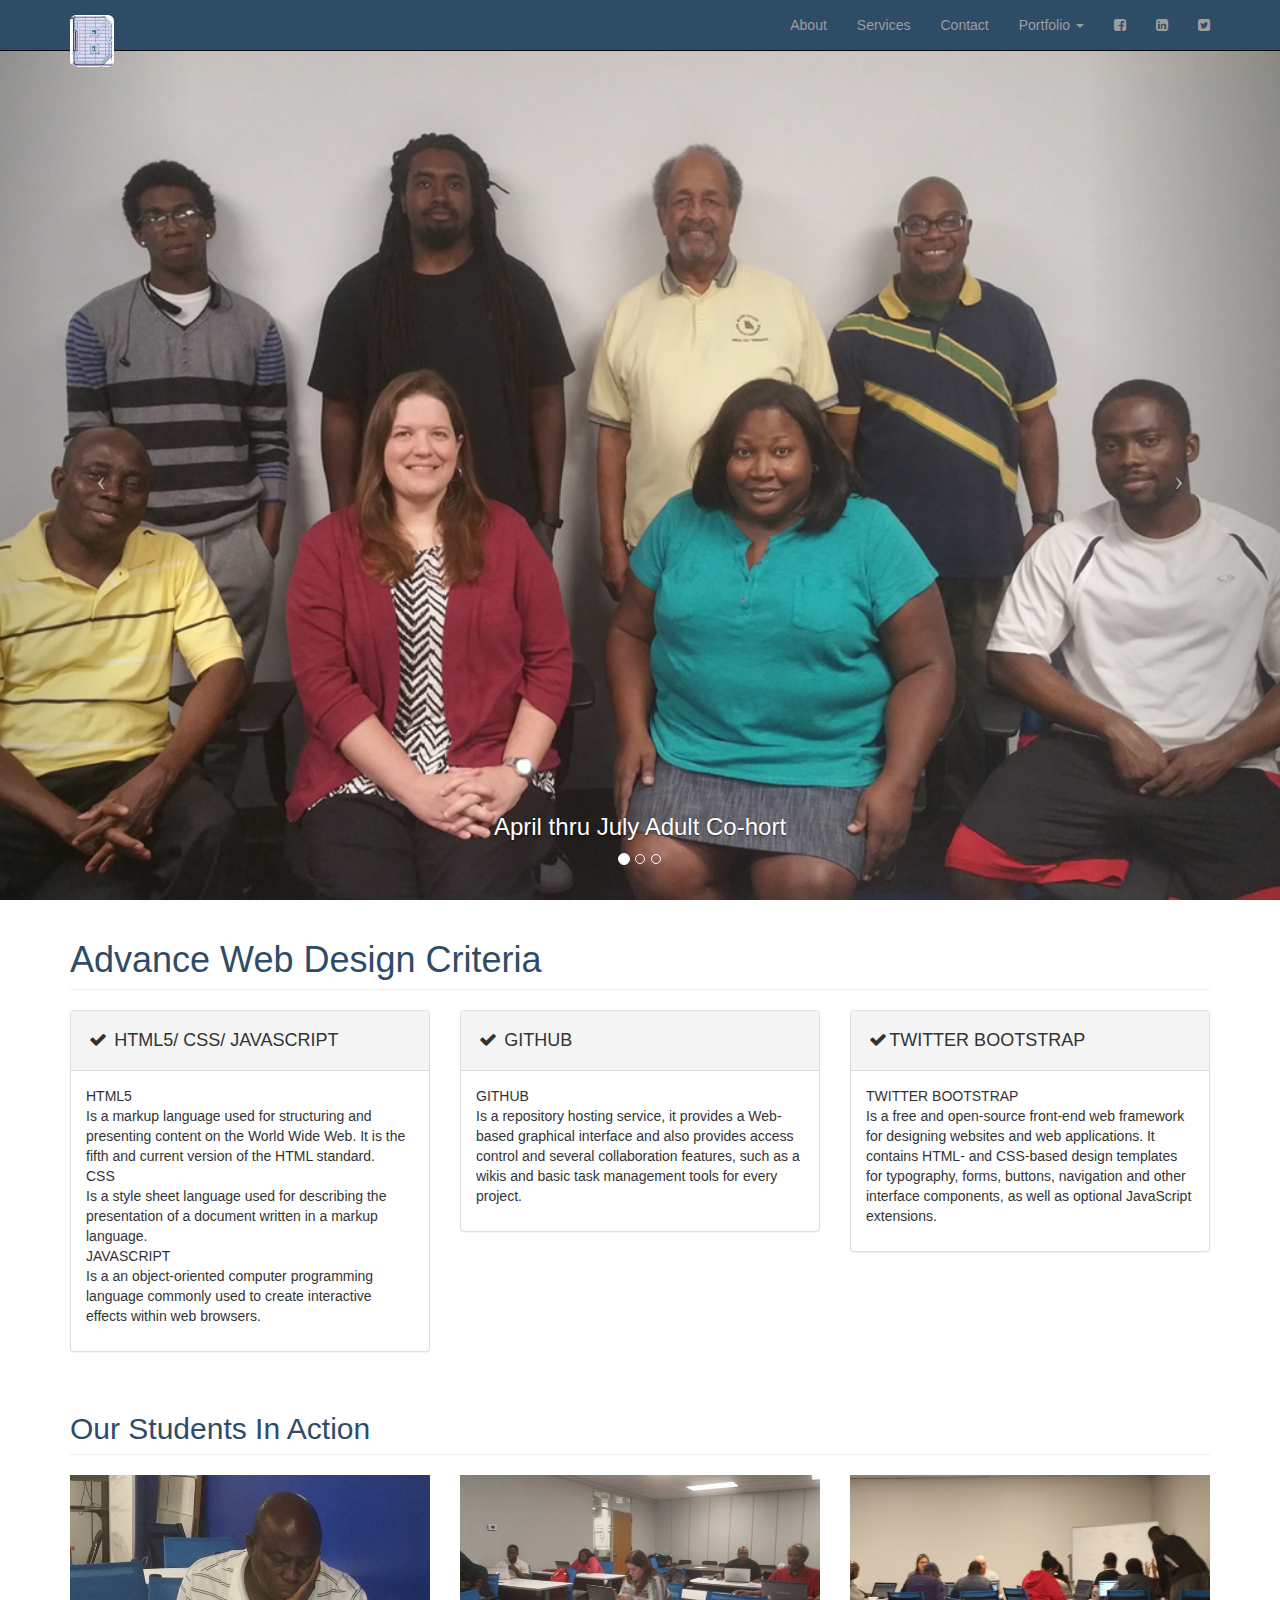
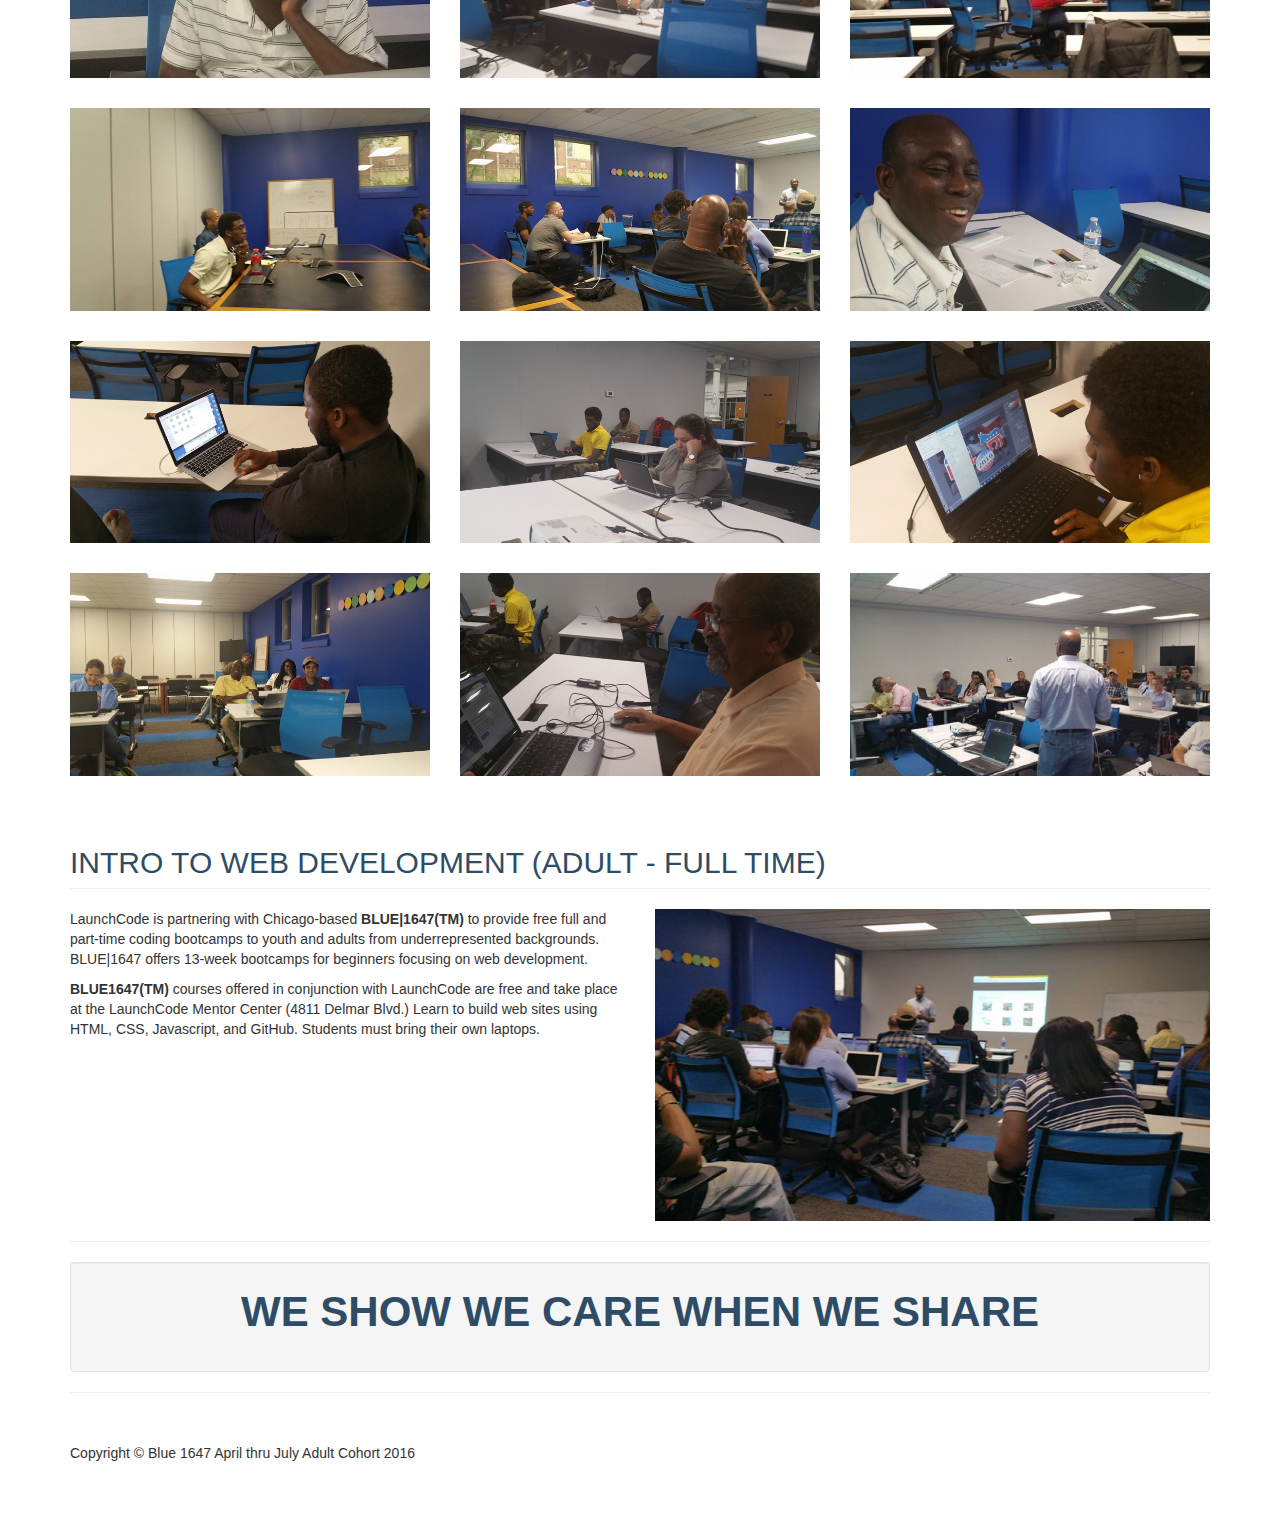
==== index.html @ 47e9e6c6 "Update index.html" ====
<!DOCTYPE html>
<html lang="en">

<head>

    <meta charset="utf-8">
    <meta http-equiv="X-UA-Compatible" content="IE=edge">
    <meta name="viewport" content="width=device-width, initial-scale=1">
    <meta name="description" content="">
    <meta name="author" content="">

    <title>April thru July Adult Cohort Project</title>

    <!-- Bootstrap Core CSS -->
    <link href="css/bootstrap.min.css" rel="stylesheet">

    <!-- Custom CSS -->
    <link href="css/modern-business.css" rel="stylesheet">

    <!-- Custom Fonts -->
    <link href="font-awesome/css/font-awesome.min.css" rel="stylesheet" type="text/css">

    <!-- HTML5 Shim and Respond.js IE8 support of HTML5 elements and media queries -->
    <!-- WARNING: Respond.js doesn't work if you view the page via file:// -->
    <!--[if lt IE 9]>
        <script src="https://oss.maxcdn.com/libs/html5shiv/3.7.0/html5shiv.js"></script>
        <script src="https://oss.maxcdn.com/libs/respond.js/1.4.2/respond.min.js"></script>
    <![endif]-->

</head>

<body>
<!--added the gh-pages back-->
    <!-- Navigation -->
    <nav class="navbar navbar-inverse navbar-fixed-top" role="navigation">
        <div class="container">
            <!-- Brand and toggle get grouped for better mobile display -->
            <div class="navbar-header">
                <button type="button" class="navbar-toggle" data-toggle="collapse" data-target="#bs-example-navbar-collapse-1">
                    <span class="sr-only">Toggle navigation</span>
                    <span class="icon-bar"></span>
                    <span class="icon-bar"></span>
                    <span class="icon-bar"></span>
                </button>
                <a class="navbar-brand" href="index.html"><img src="images/smblue-logo.png" class="img-rounded" alt="logo"></a>
            </div>
            <!-- Collect the nav links, forms, and other content for toggling -->
            <div class="collapse navbar-collapse" id="bs-example-navbar-collapse-1">
                <ul class="nav navbar-nav navbar-right">
                    <li>
                        <a href="about.html">About</a>
                    </li>
                    <li>
                        <a href="services.html">Services</a>
                    </li>
                    <li>
                        <a href="contact.html">Contact</a>
                    </li>
                    <li class="dropdown">
                        <a href="#" class="dropdown-toggle" data-toggle="dropdown">Portfolio <b class="caret"></b></a>
                        <ul class="dropdown-menu">
                            <li>
                                <a href="portfolio-1-col.html">Web Portfolio Pg 1</a>
                            </li>
                            <li>
                                <a href="portfolio-2-col.html">Web Portfolio Pg 2</a>
                            </li>
                        </ul>
                    </li>
                    <li>
                                <a href="#"><i class="fa fa-1x fa-facebook-square"></i></a>
                    </li>
                    <li>
                                <a href="#"><i class="fa fa-1x fa-linkedin-square"></i></a>
                    </li>
                    <li>
                                <a href="#"><i class="fa fa-1x fa-twitter-square"></i></a>
                    </li>
                </ul>
            </div>
            <!-- /.navbar-collapse -->
        </div>
        <!-- /.container -->
    </nav>

    <!-- Header Carousel -->
    <header id="myCarousel" class="carousel slide">
        <!-- Indicators -->
        <ol class="carousel-indicators">
            <li data-target="#myCarousel" data-slide-to="0" class="active"></li>
            <li data-target="#myCarousel" data-slide-to="1"></li>
            <li data-target="#myCarousel" data-slide-to="2"></li>
        </ol>

        <!-- Wrapper for slides -->
        <div class="carousel-inner">
            <div class="item active">
                <div class="fill" style="background-image:url(images/class1.jpg)"></div>
                <div class="carousel-caption">
                    <h3>April thru July Adult Co-hort</h3>
                </div>
            </div>
            <div class="item">
                <div class="fill" style="background-image:url(images/bldg.jpg)"></div>
                <div class="carousel-caption">
                    
                </div>
            </div>
            <div class="item">
                <div class="fill" style="background-image:url(images/lgblue-logo.jpg);"></div>
                <div class="carousel-caption">
                    
                </div>
            </div>
        </div>

        <!-- Controls -->
        <a class="left carousel-control" href="#myCarousel" data-slide="prev">
            <span class="icon-prev"></span>
        </a>
        <a class="right carousel-control" href="#myCarousel" data-slide="next">
            <span class="icon-next"></span>
        </a>
    </header>

    <!-- Page Content -->
    <div class="container">

        <!-- Marketing Icons Section -->
        <div class="row">
            <div class="col-lg-12">
                <h1 class="page-header">
                    Advance Web Design Criteria
                </h1>
            </div>
            <div class="col-md-4">
                <div class="panel panel-default">
                    <div class="panel-heading">
                        <h4><i class="fa fa-fw fa-check"></i> HTML5/ CSS/ JAVASCRIPT</h4>
                    </div>
                    <div class="panel-body">
                        <p><span>HTML5</span><br> Is a markup language used for structuring and presenting content on the World Wide Web. It is the fifth and current version of the HTML standard.<br> <span>CSS</span><br> Is a style sheet language used for describing the presentation of a document written in a markup language.<br> <span>JAVASCRIPT</span> <br>Is a an object-oriented computer programming language commonly used to create interactive effects within web browsers.</p>
                       
                    </div>
                </div>
            </div>
            <div class="col-md-4">
                <div class="panel panel-default">
                    <div class="panel-heading">
                        <h4><i class="fa fa-fw fa-check"></i> GITHUB</h4>
                    </div>
                    <div class="panel-body">
                        <p><span>GITHUB</span><br> Is a repository hosting service, it provides a Web-based graphical interface and also provides access control and several collaboration features, such as a wikis and basic task management tools for every project.
</p>
                        
                    </div>
                </div>
            </div>
            <div class="col-md-4">
                <div class="panel panel-default">
                    <div class="panel-heading">
                        <h4><i class="fa fa-fw fa-check"></i>TWITTER BOOTSTRAP</h4>
                    </div>
                    <div class="panel-body">
                        <p><span>TWITTER BOOTSTRAP</span><br> Is a free and open-source front-end web framework for designing websites and web applications. It contains HTML- and CSS-based design templates for typography, forms, buttons, navigation and other interface components, as well as optional JavaScript extensions.</p>
                        
                    </div>
                </div>
            </div>
        </div>
        <!-- /.row -->

        <!-- Portfolio Section -->
        <div class="row">
            <div class="col-lg-12">
                <h2 class="page-header">Our Students In Action</h2>
            </div>
            <div class="col-md-4 col-sm-6">
                
                    <img class="img-responsive img-portfolio img-hover" src="images/student1.jpg" alt="">
                
            </div>
            <div class="col-md-4 col-sm-6">
                
                    <img class="img-responsive img-portfolio img-hover" src="images/student2.jpg" alt="">
            
            </div>
            <div class="col-md-4 col-sm-6">
                
                    <img class="img-responsive img-portfolio img-hover" src="images/student13.jpg" alt="">
                
            </div>
            <div class="col-md-4 col-sm-6">
                
                    <img class="img-responsive img-portfolio img-hover" src="images/student4.jpg" alt="">
                
            </div>
            <div class="col-md-4 col-sm-6">
                
                    <img class="img-responsive img-portfolio img-hover" src="images/student5.jpg" alt="">
            
            </div>
            <div class="col-md-4 col-sm-6">
                
                    <img class="img-responsive img-portfolio img-hover" src="images/student19.jpg" alt="">
            
            </div>
         <div class="col-md-4 col-sm-6">
                
                    <img class="img-responsive img-portfolio img-hover" src="images/student11.jpg" alt="">
                
            </div>
            <div class="col-md-4 col-sm-6">
                
                    <img class="img-responsive img-portfolio img-hover" src="images/student14.jpg" alt="">
            
            </div>
            <div class="col-md-4 col-sm-6">
                
                    <img class="img-responsive img-portfolio img-hover" src="images/student17.jpg" alt="">
            
            </div>
            <div class="col-md-4 col-sm-6">
                
                    <img class="img-responsive img-portfolio img-hover" src="images/codepics.jpg" alt="">
            
            </div>
            <div class="col-md-4 col-sm-6">
                
                    <img class="img-responsive img-portfolio img-hover" src="images/student20.jpg" alt="">
            
            </div>
            <div class="col-md-4 col-sm-6">
                
                    <img class="img-responsive img-portfolio img-hover" src="images/session.jpg" alt="">
            
            </div>
        </div>
        <!-- /.row -->

        <!-- Features Section -->
        <div class="row">
           
             <div class="col-lg-12">
                <h2 class="page-header">INTRO TO WEB DEVELOPMENT (ADULT - FULL TIME)</h2>
            </div>
            <div class="col-md-6">
                
              <p>LaunchCode is partnering with Chicago-based <b>BLUE|1647(TM)</b> to provide free full and part-time coding bootcamps to youth and adults from underrepresented backgrounds. BLUE|1647 offers 13-week bootcamps for beginners focusing on web development.</p>
                
              <p><b>BLUE1647(TM)</b> courses offered in conjunction with LaunchCode are free and take place at the LaunchCode Mentor Center (4811 Delmar Blvd.) Learn to build web sites using HTML, CSS, Javascript, and GitHub. Students must bring their own laptops.</p>
            </div>
            <div class="col-md-6">
                <img class="img-responsive" src="images/student3.jpg" alt="">
            </div>
        </div>
        <!-- /.row -->

        <hr>

        <!-- Call to Action Section -->
        <div class="well">
            <div class="row">
                <div class="col-md-12">
                    <p class="phrase">WE SHOW WE CARE WHEN WE SHARE</p>
                </div>
               
            </div>
        </div>

        <hr>

        <!-- Footer -->
        <footer>
            <div class="row">
                <div class="col-lg-12">
                    <p>Copyright &copy; Blue 1647 April thru July Adult Cohort 2016</p>
                </div>
            </div>
        </footer>

    </div>
    <!-- /.container -->

    <!-- jQuery -->
    <script src="js/jquery.js"></script>

    <!-- Bootstrap Core JavaScript -->
    <script src="js/bootstrap.min.js"></script>

    <!-- Script to Activate the Carousel -->
    <script>
    $('.carousel').carousel({
        interval: 5000 //changes the speed
    })
    </script>

</body>

</html>
---- css/modern-business.css ----
/*!
 * Start Bootstrap - Modern Business HTML Template (http://startbootstrap.com)
 * Code licensed under the Apache License v2.0.
 * For details, see http://www.apache.org/licenses/LICENSE-2.0.
 */

/* Global Styles */

html,
body {
    height: 100%;
}

body {
    padding-top: 50px; /* Required padding for .navbar-fixed-top. Remove if using .navbar-static-top. Change if height of navigation changes. */
}


.img-portfolio {
    margin-bottom: 30px;
}

.img-hover:hover {
    opacity: 0.8;
}
.navbar {
    background-color:#2f4c67;
} 
h1, h2 {
    color:#2f4c67;
}
p.phrase {
 color:#2f4c67;
 text-align:center;
 font-size:300%;
 font-weight:bolder;
}
.span {
    color:#2f4c67;
}
/* Home Page Carousel */

header.carousel {
    height: 100%;
}

header.carousel .item,
header.carousel .item.active,
header.carousel .carousel-inner {
    height: 100%;
}

header.carousel .fill {
    width: 100%;
    height: 100%;
    background-position: center;
    background-size: cover;
}

/* 404 Page Styles */

.error-404 {
    font-size: 100px;
}

/* Pricing Page Styles */

.price {
    display: block;
    font-size: 50px;
    line-height: 50px;
}

.price sup {
    top: -20px;
    left: 2px;
    font-size: 20px;
}

.period {
    display: block;
    font-style: italic;
}

/* Footer Styles */

footer {
    margin: 50px 0;
}

/* Responsive Styles */

@media(max-width:991px) {
    .customer-img,
    .img-related {
        margin-bottom: 30px;
    }
}

@media(max-width:767px) {
    .img-portfolio {
        margin-bottom: 15px;
    }

    header.carousel .carousel {
        height: 70%;
    }
}
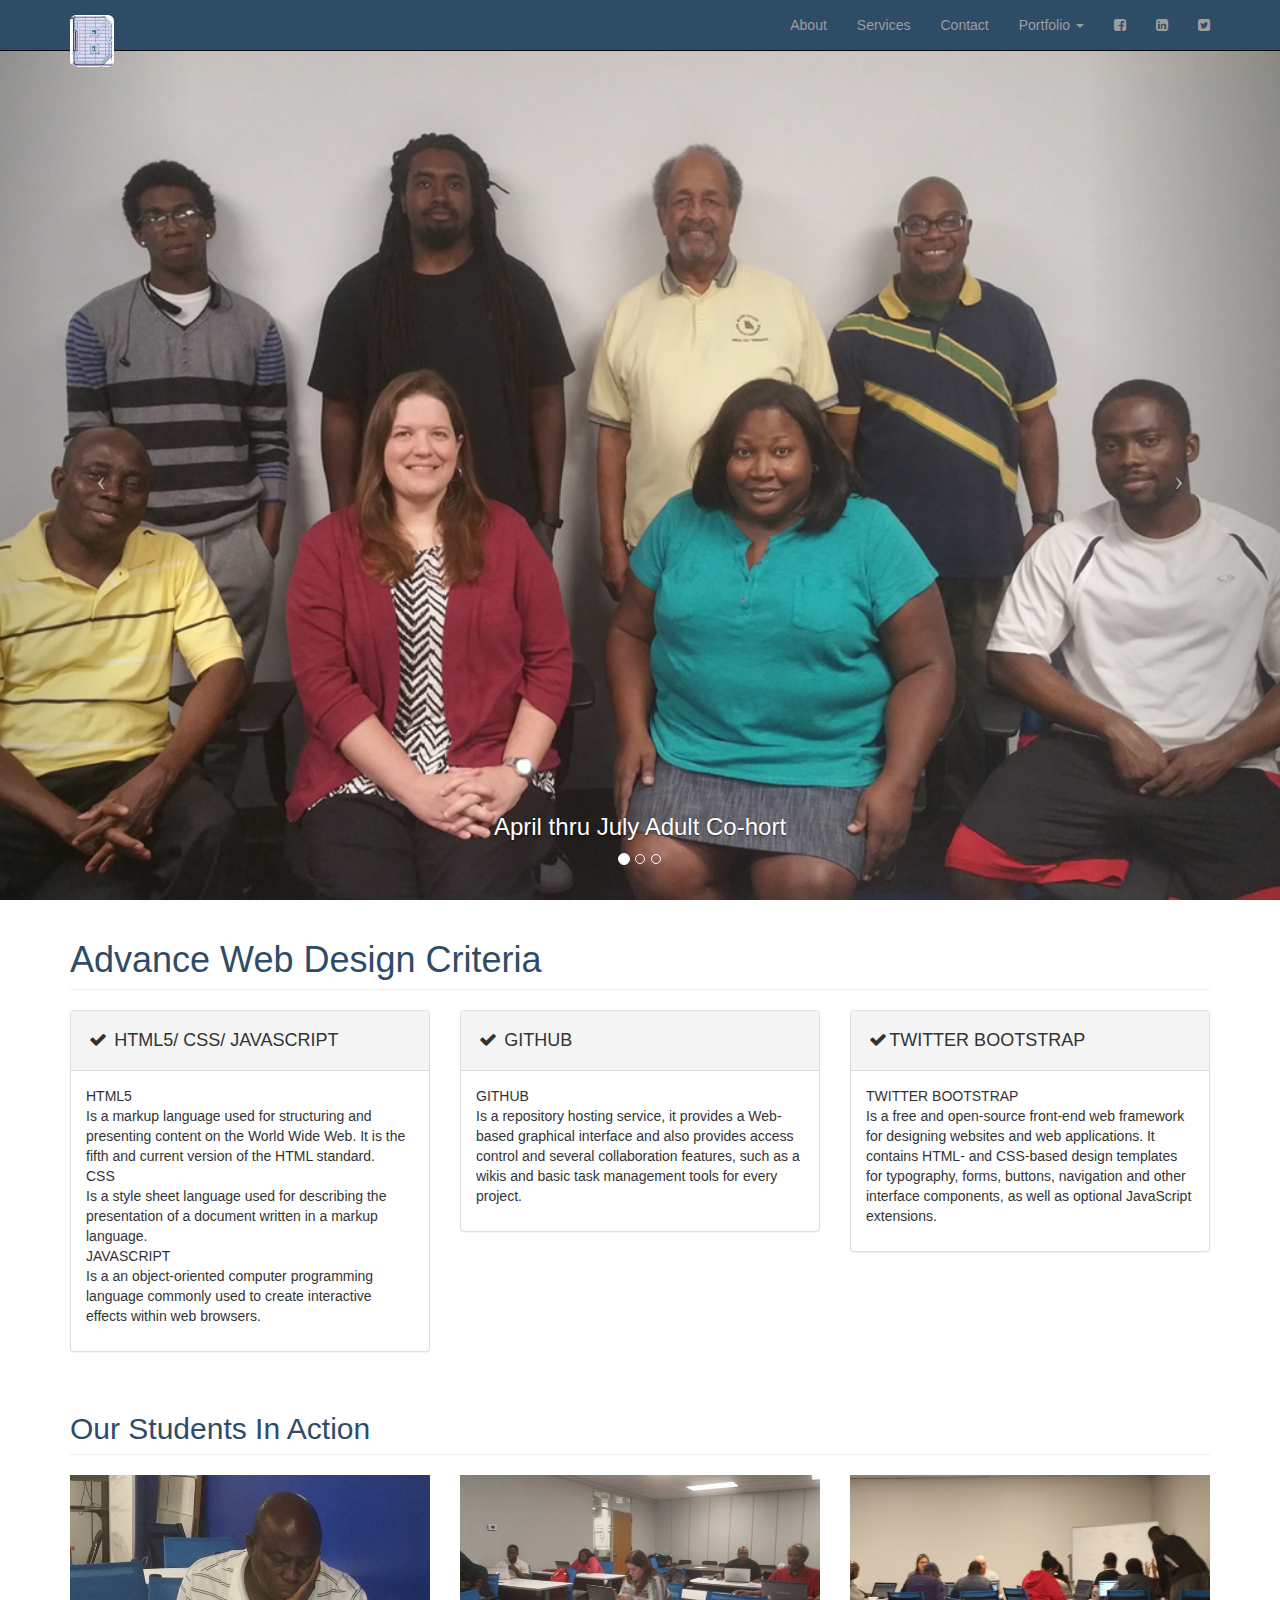
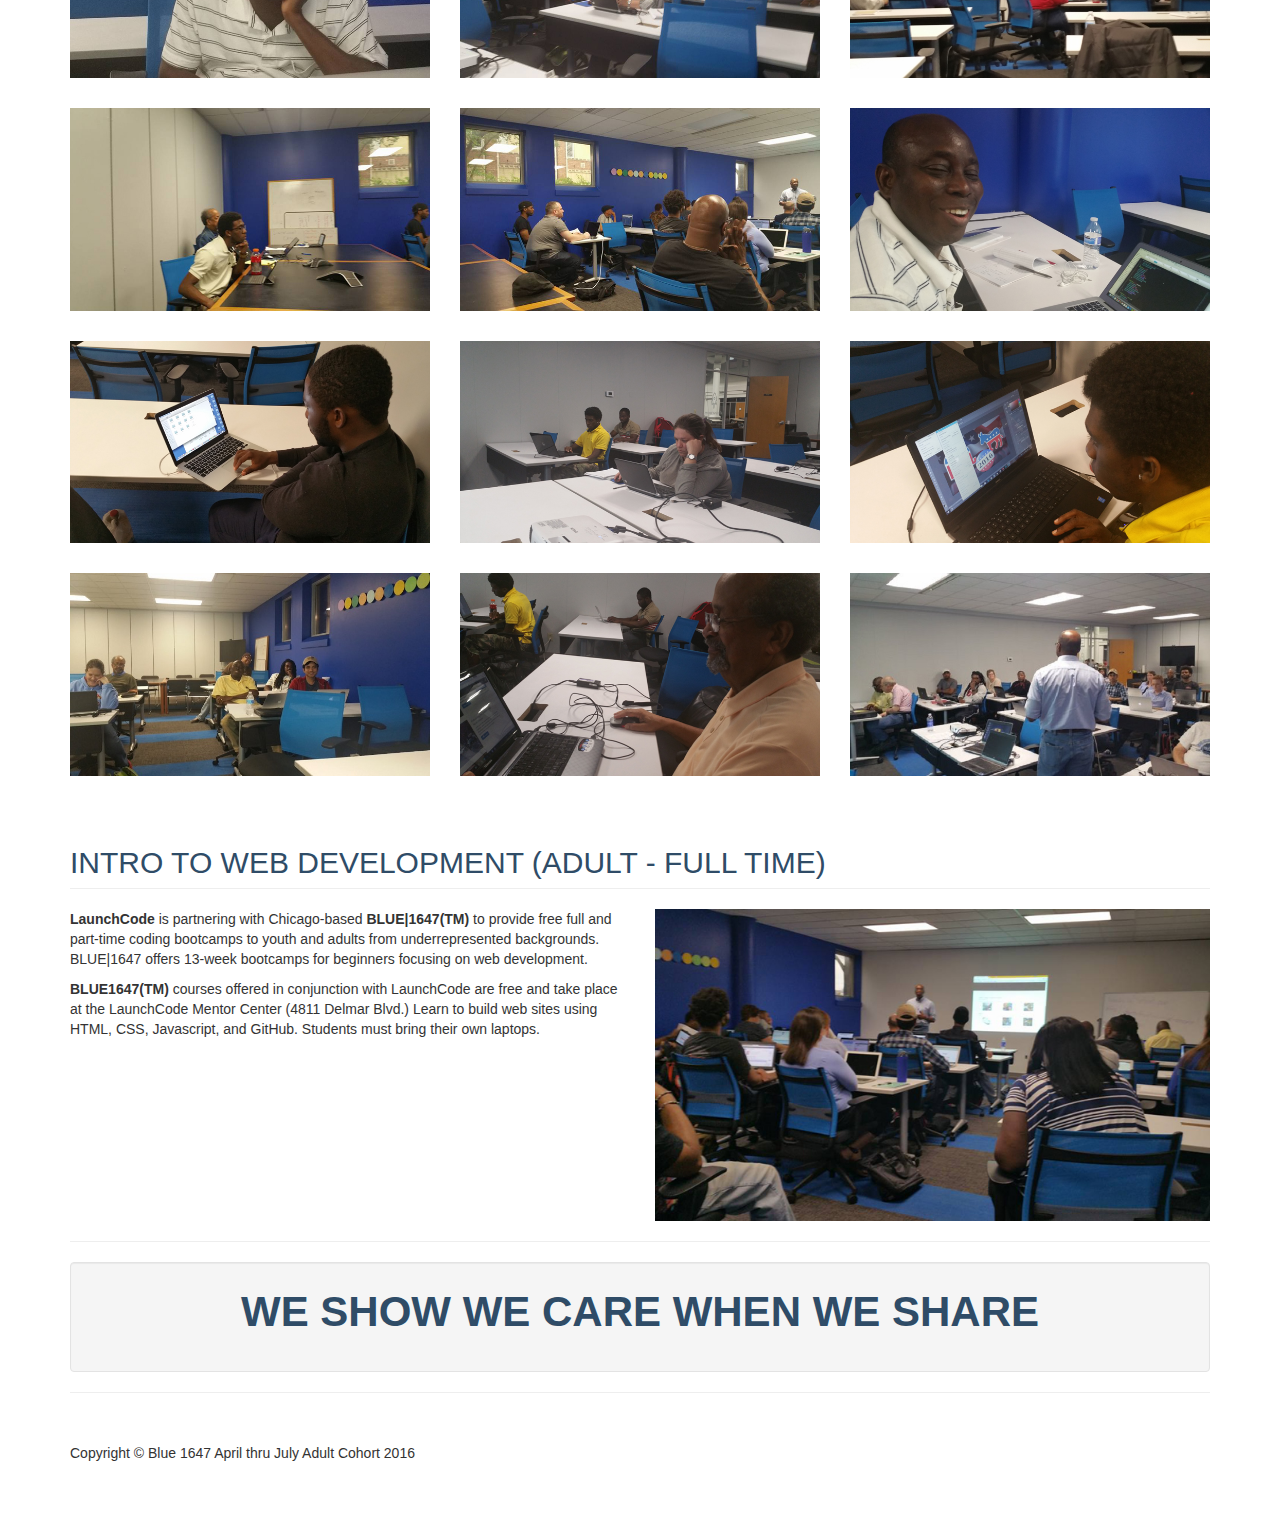
==== commit 24231898: "Update index.html" ====
--- a/index.html
+++ b/index.html
@@ -246,7 +246,7 @@
             </div>
             <div class="col-md-6">
                 
-              <p>LaunchCode is partnering with Chicago-based <b>BLUE|1647(TM)</b> to provide free full and part-time coding bootcamps to youth and adults from underrepresented backgrounds. BLUE|1647 offers 13-week bootcamps for beginners focusing on web development.</p>
+              <p><b>LaunchCode</b> is partnering with Chicago-based <b>BLUE|1647(TM)</b> to provide free full and part-time coding bootcamps to youth and adults from underrepresented backgrounds. BLUE|1647 offers 13-week bootcamps for beginners focusing on web development.</p>
                 
               <p><b>BLUE1647(TM)</b> courses offered in conjunction with LaunchCode are free and take place at the LaunchCode Mentor Center (4811 Delmar Blvd.) Learn to build web sites using HTML, CSS, Javascript, and GitHub. Students must bring their own laptops.</p>
             </div>
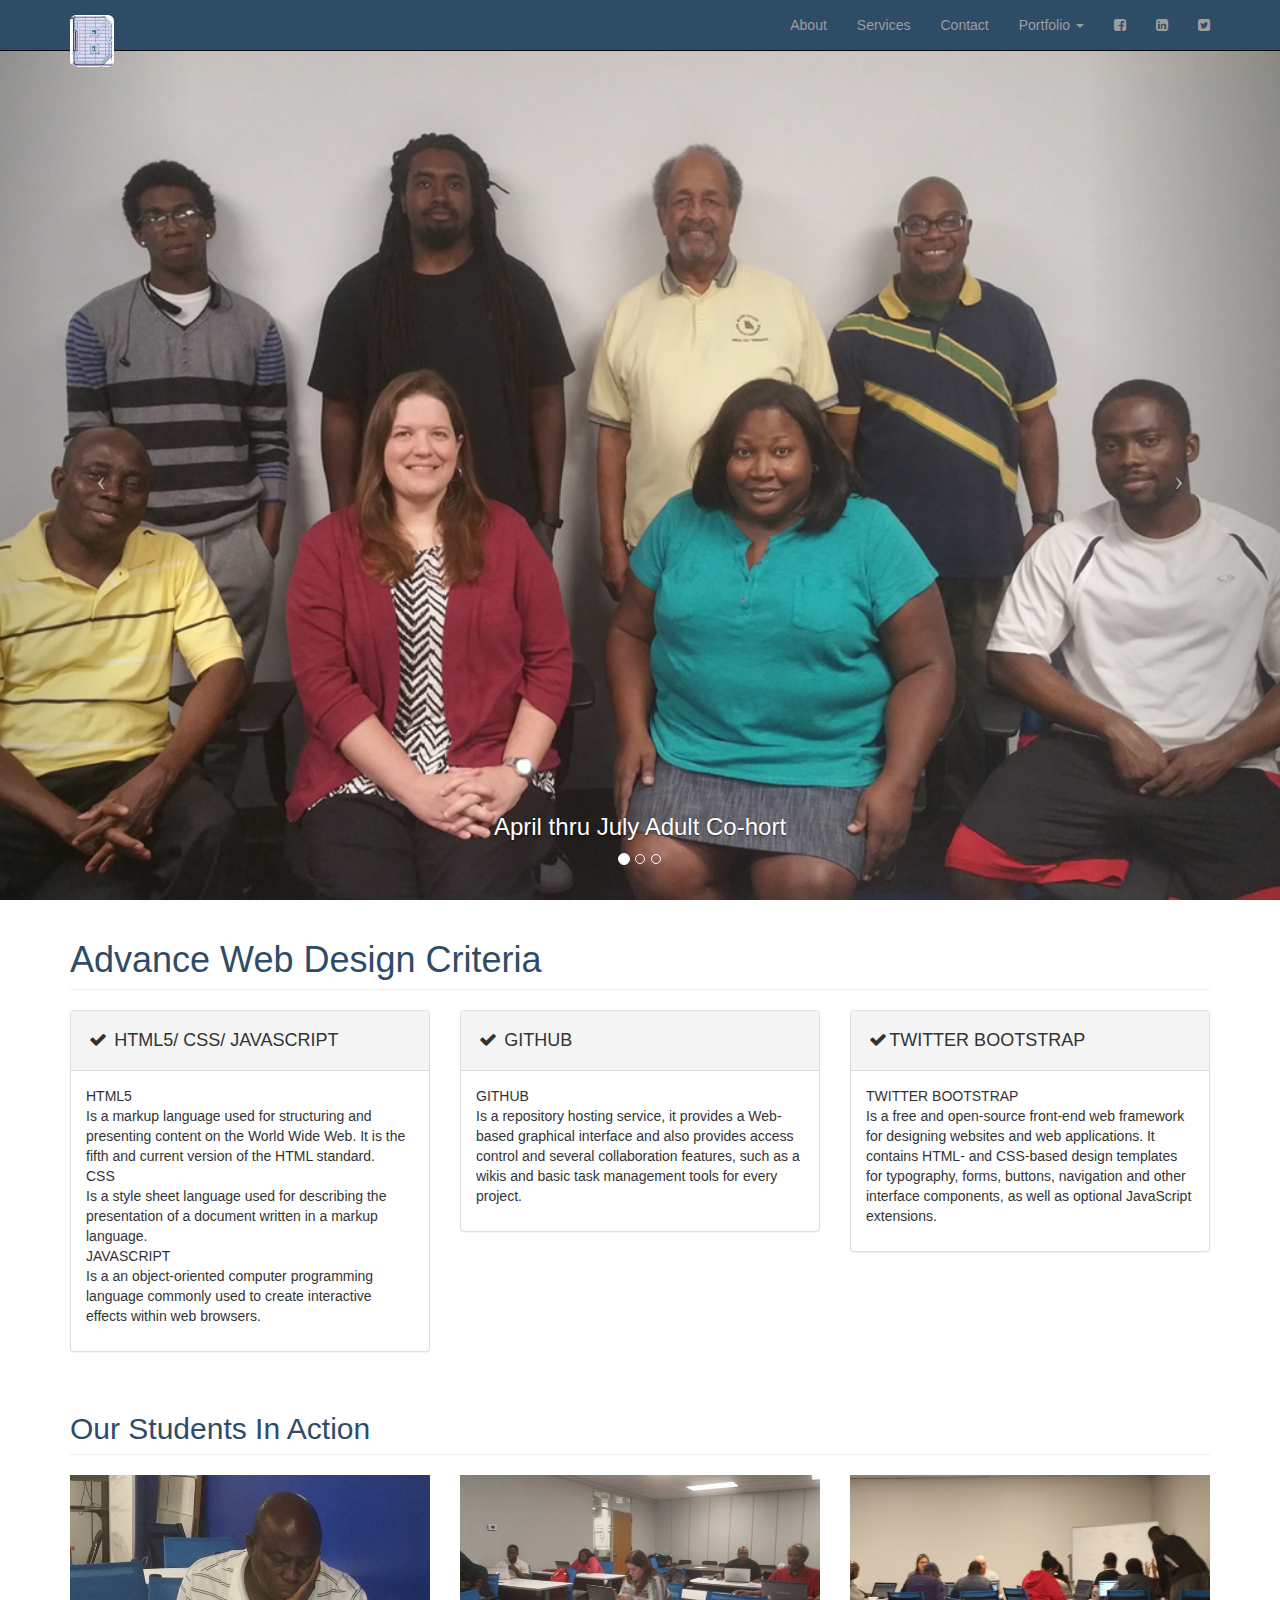
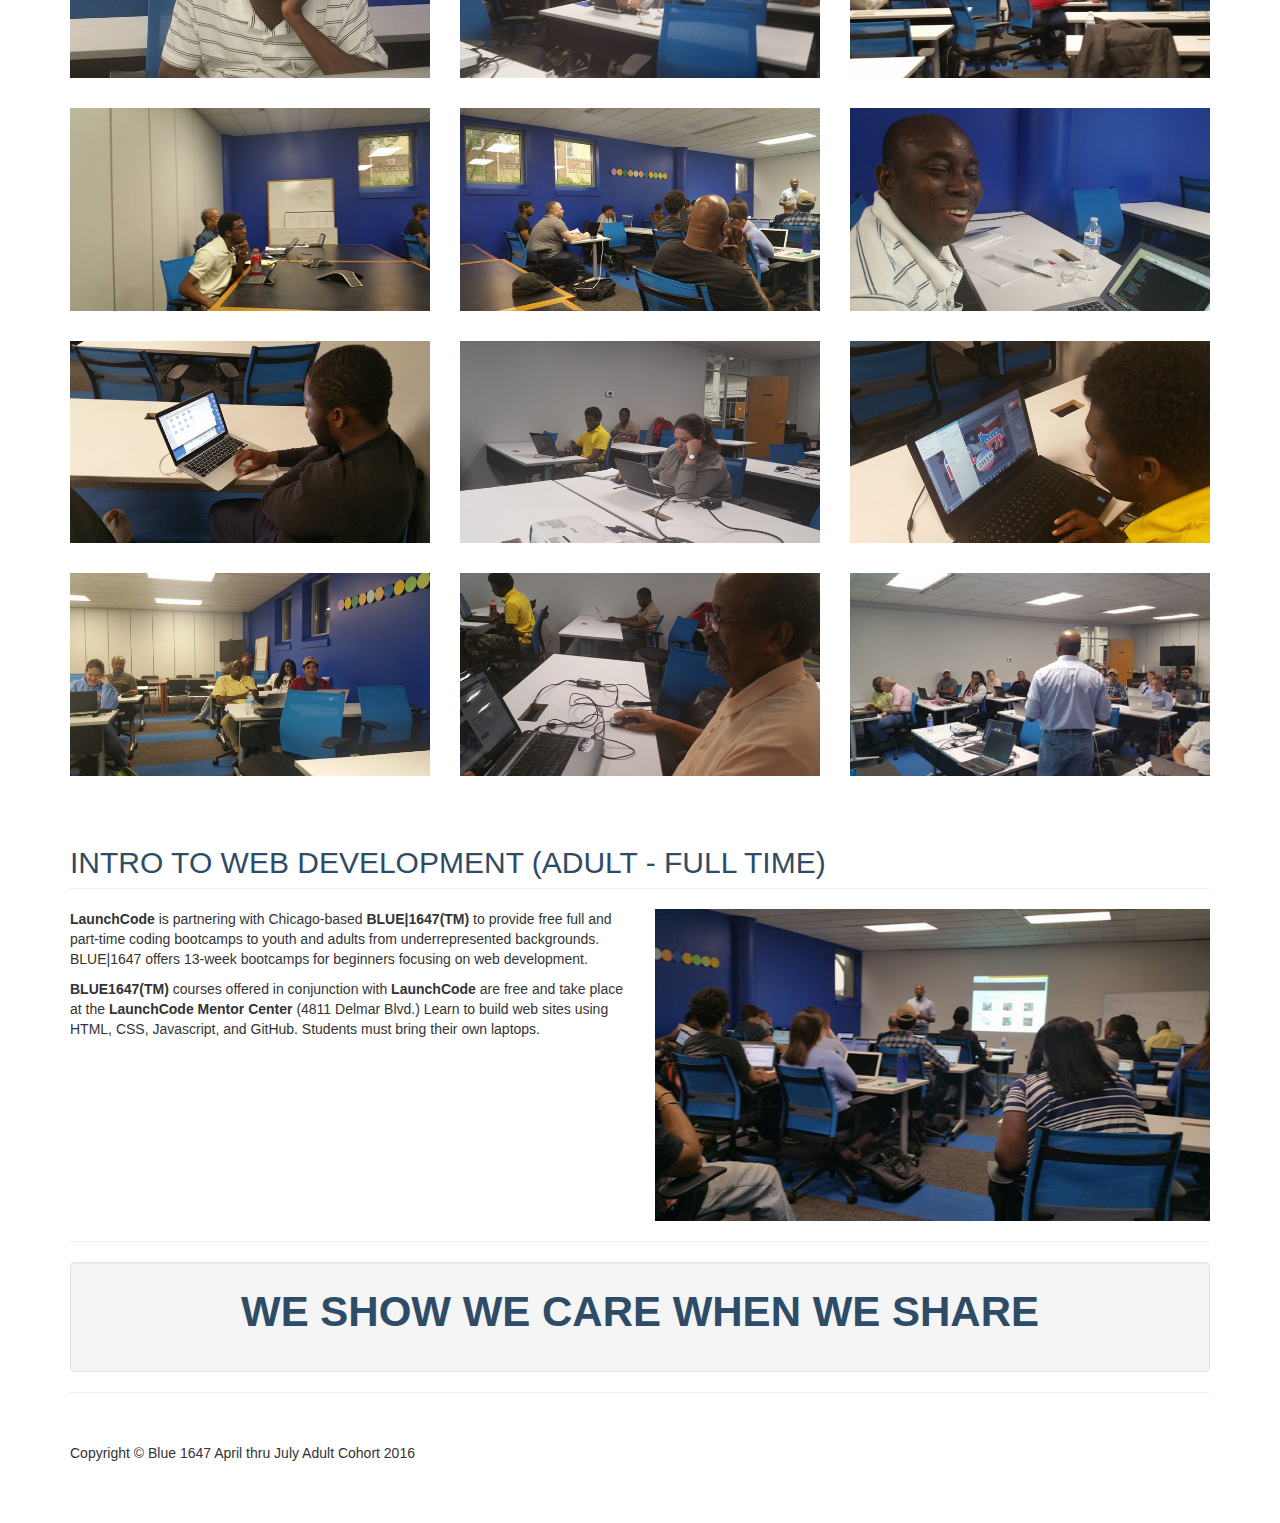
==== commit 4bae62f7: "Update index.html" ====
--- a/index.html
+++ b/index.html
@@ -248,7 +248,7 @@
                 
               <p><b>LaunchCode</b> is partnering with Chicago-based <b>BLUE|1647(TM)</b> to provide free full and part-time coding bootcamps to youth and adults from underrepresented backgrounds. BLUE|1647 offers 13-week bootcamps for beginners focusing on web development.</p>
                 
-              <p><b>BLUE1647(TM)</b> courses offered in conjunction with LaunchCode are free and take place at the LaunchCode Mentor Center (4811 Delmar Blvd.) Learn to build web sites using HTML, CSS, Javascript, and GitHub. Students must bring their own laptops.</p>
+              <p><b>BLUE1647(TM)</b> courses offered in conjunction with <b>LaunchCode</b> are free and take place at the <b>LaunchCode Mentor Center</b> (4811 Delmar Blvd.) Learn to build web sites using HTML, CSS, Javascript, and GitHub. Students must bring their own laptops.</p>
             </div>
             <div class="col-md-6">
                 <img class="img-responsive" src="images/student3.jpg" alt="">
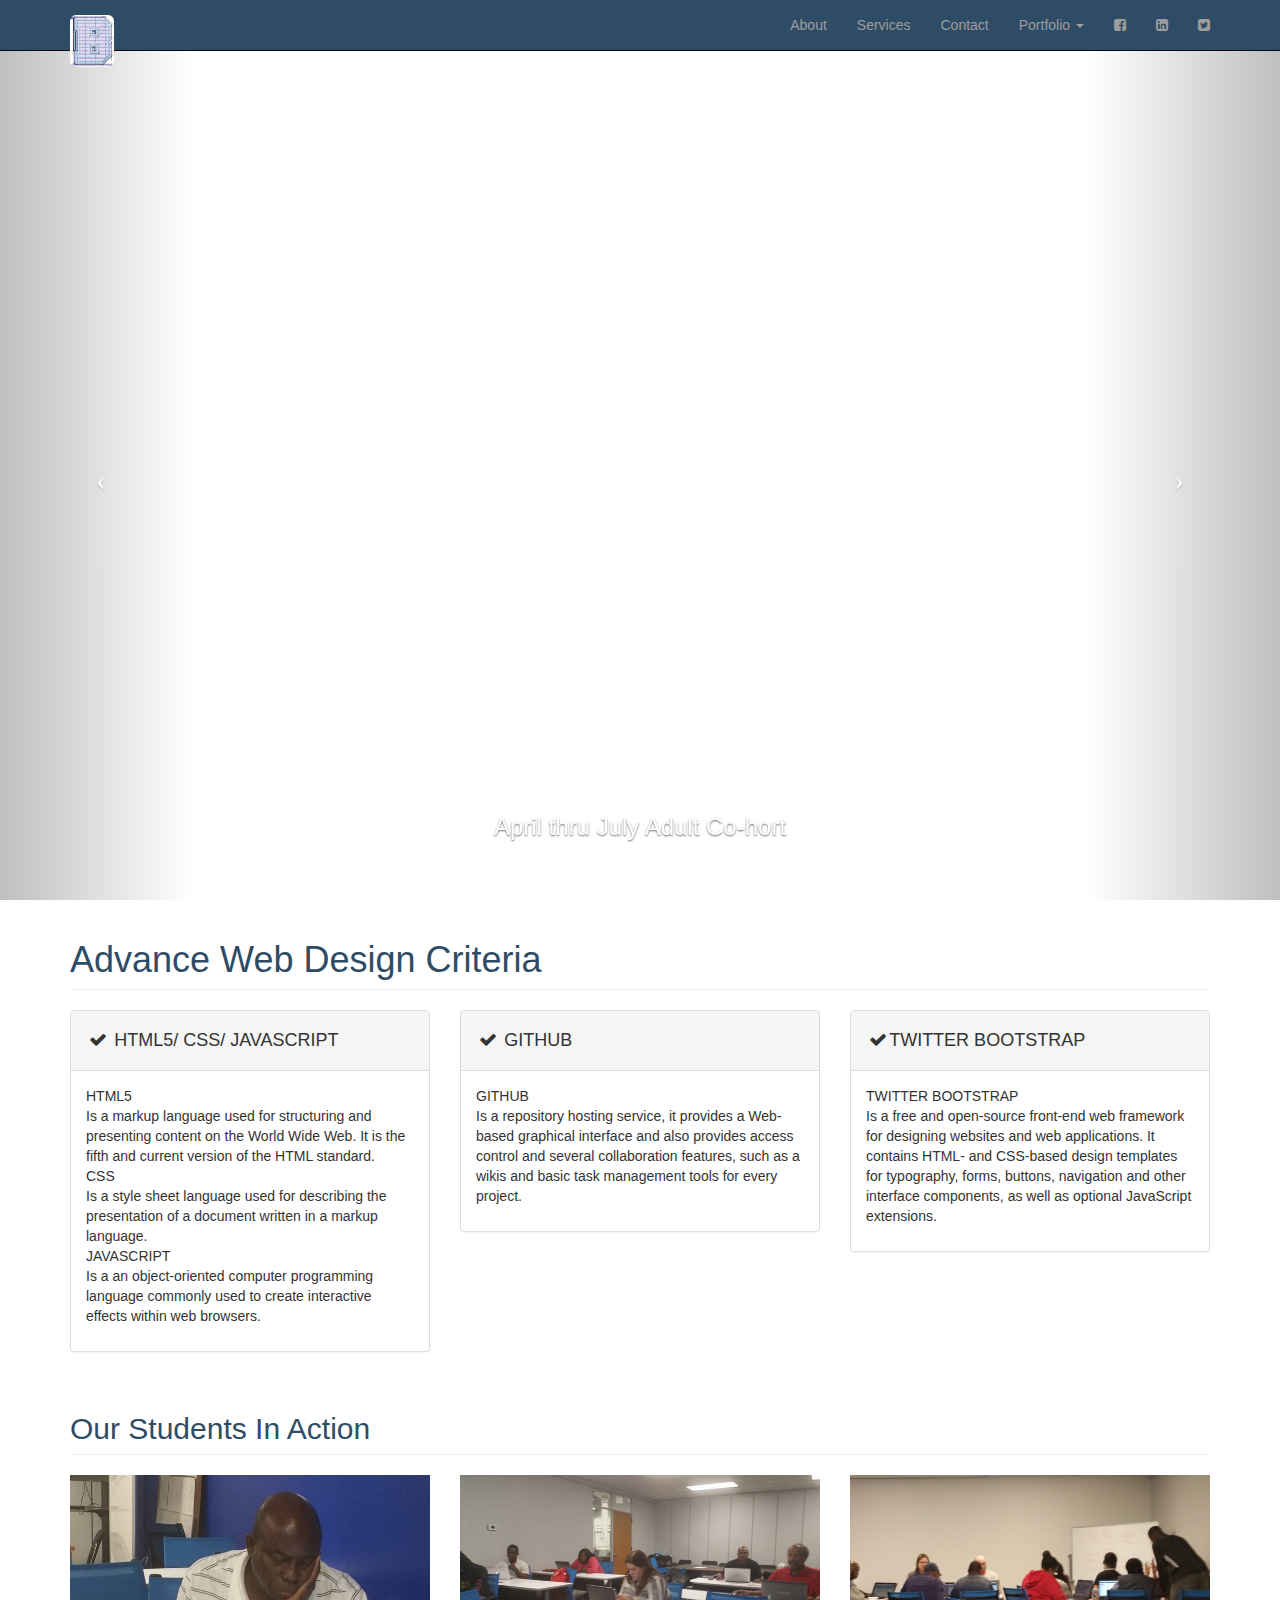
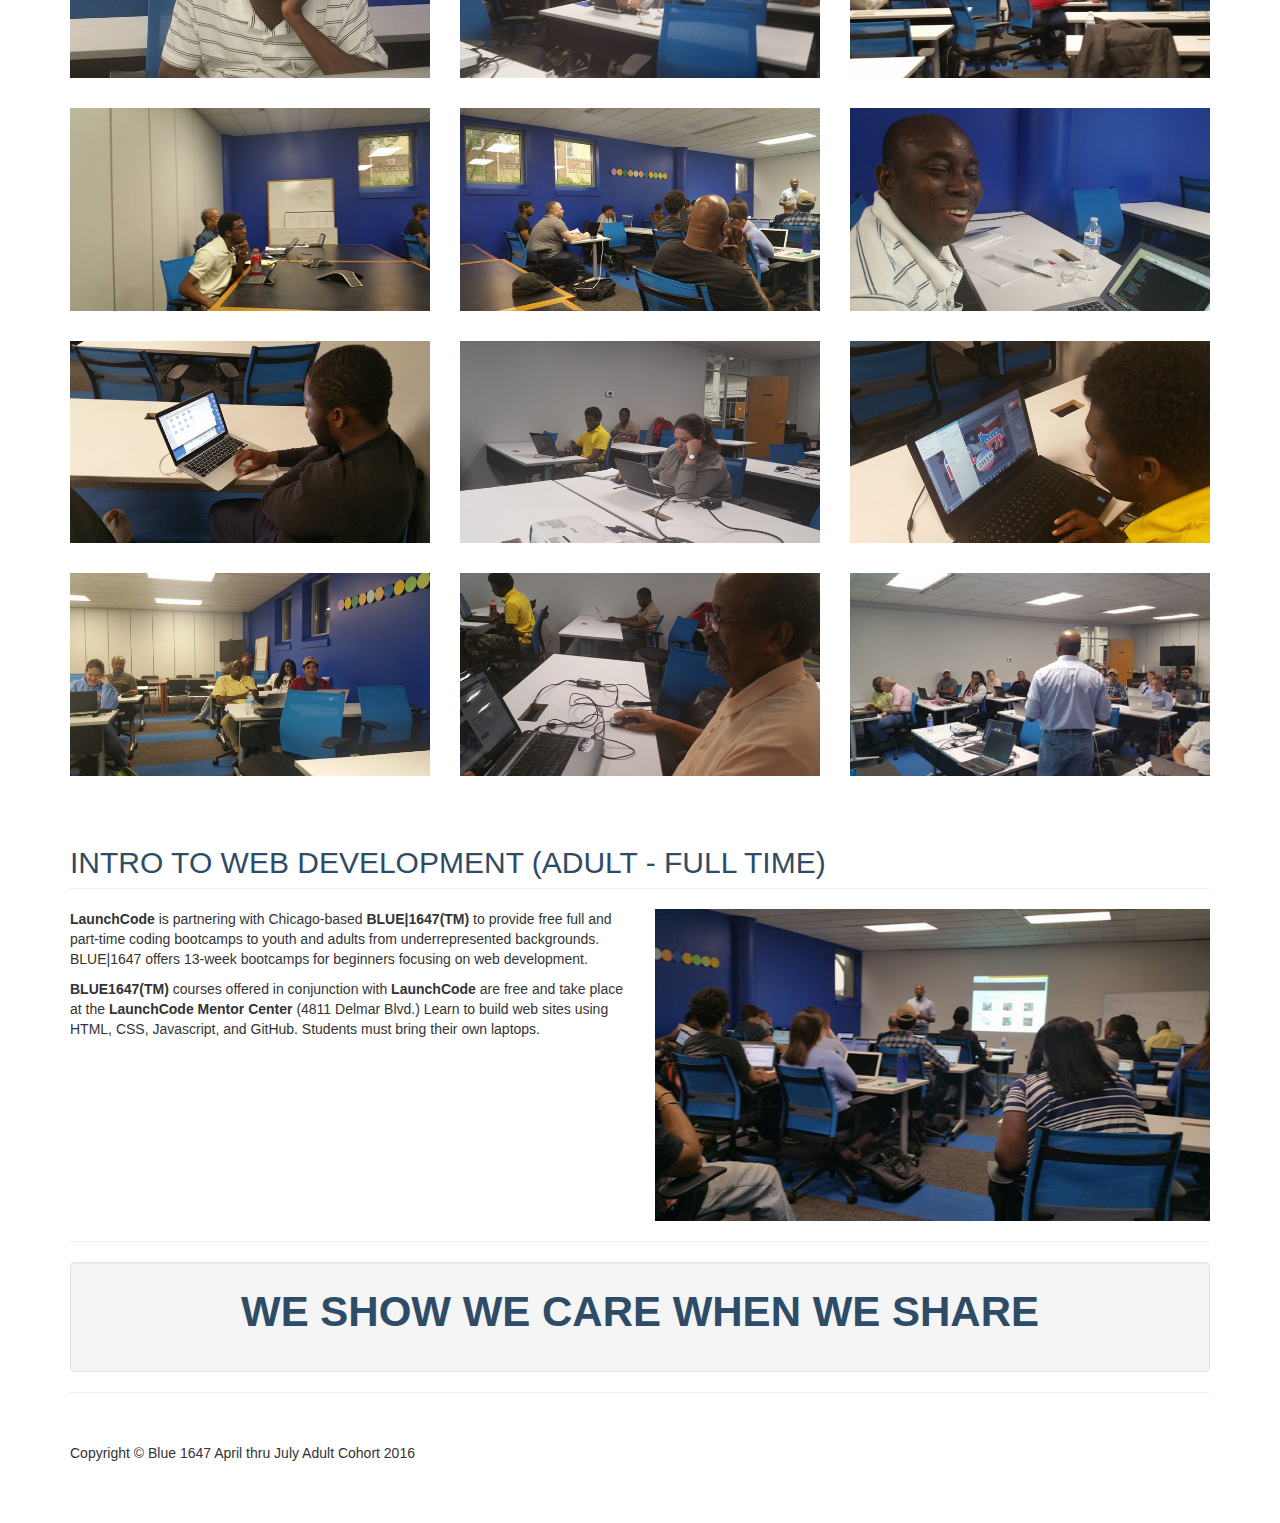
==== commit 95e53cbc: "Update index.html" ====
--- a/index.html
+++ b/index.html
@@ -95,7 +95,7 @@
         <!-- Wrapper for slides -->
         <div class="carousel-inner">
             <div class="item active">
-                <div class="fill" style="background-image:url(images/class1.jpg)"></div>
+                <div class="fill" style="background-image:url(images/blueclass1.jpg)"></div>
                 <div class="carousel-caption">
                     <h3>April thru July Adult Co-hort</h3>
                 </div>
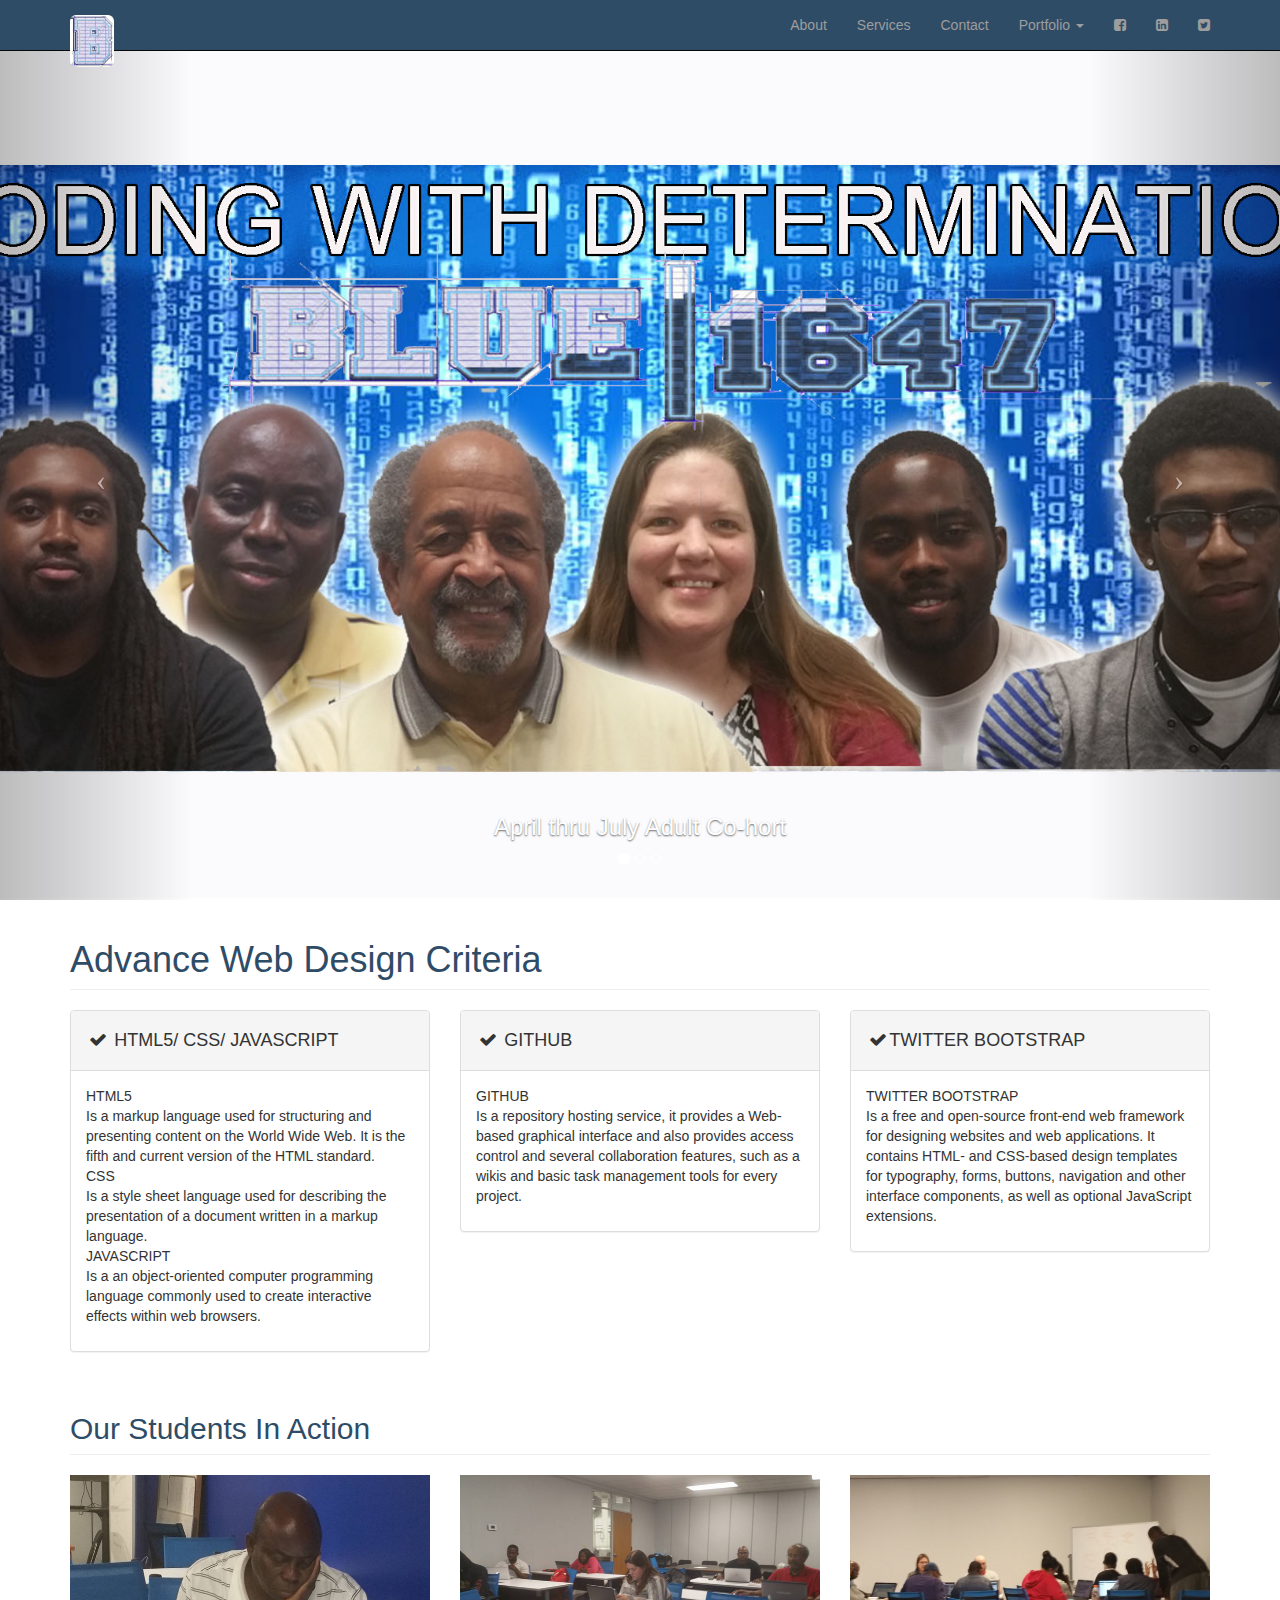
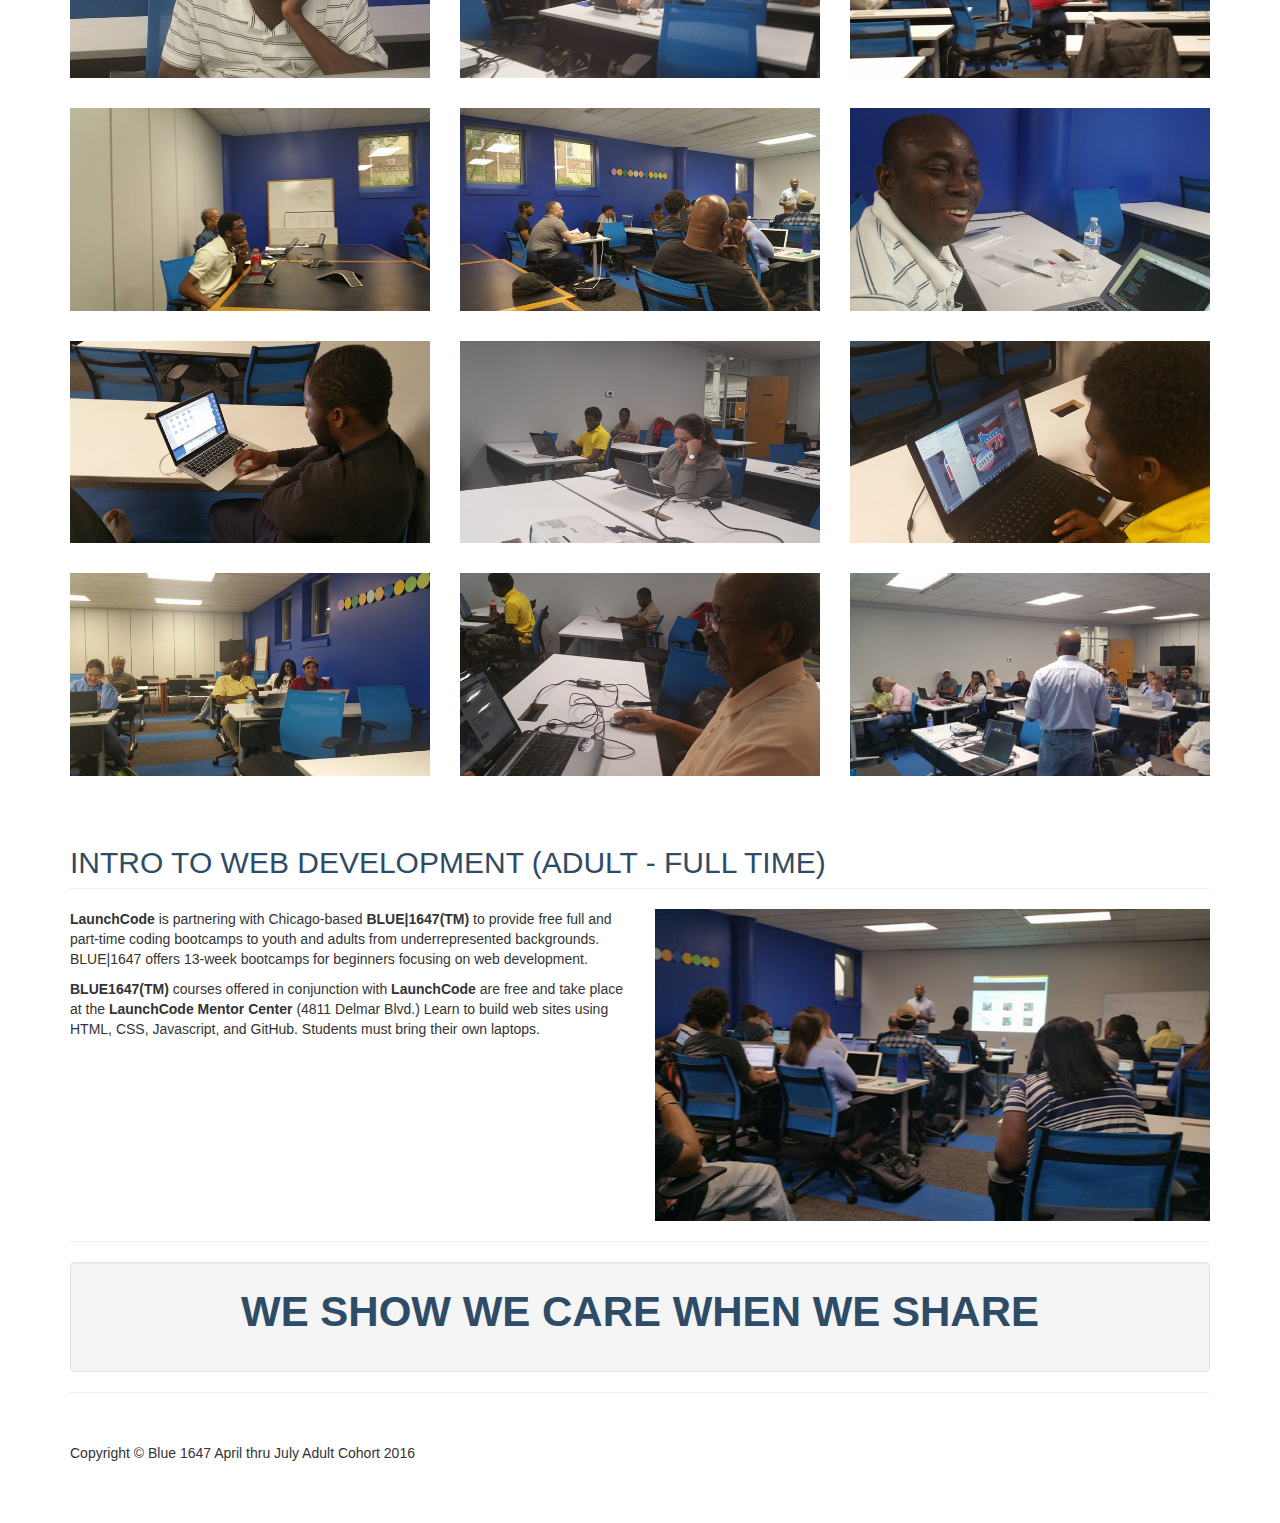
==== commit 4d7e412d: "Update index.html" ====
--- a/index.html
+++ b/index.html
@@ -95,7 +95,7 @@
         <!-- Wrapper for slides -->
         <div class="carousel-inner">
             <div class="item active">
-                <div class="fill" style="background-image:url(images/blueclass1.jpg)"></div>
+                <div class="fill" style="background-image:url(images/classblue1.jpg)"></div>
                 <div class="carousel-caption">
                     <h3>April thru July Adult Co-hort</h3>
                 </div>
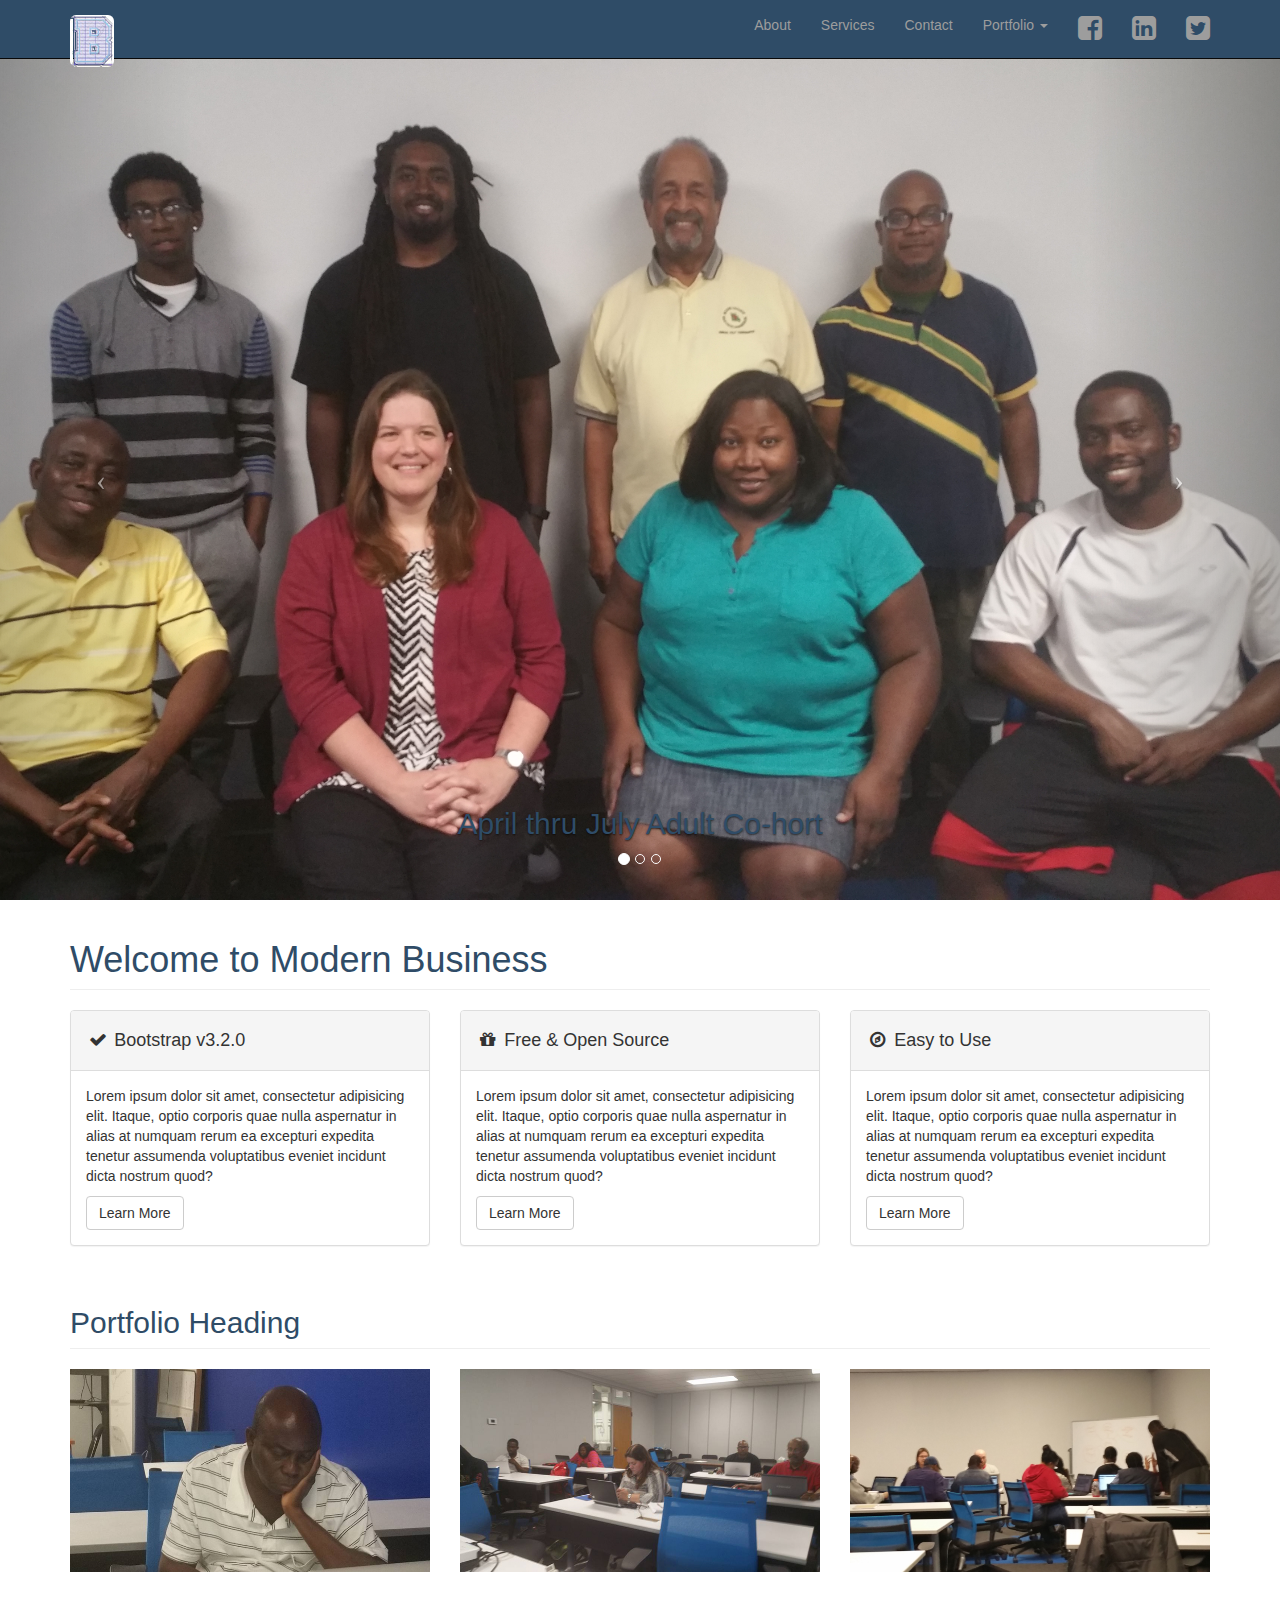
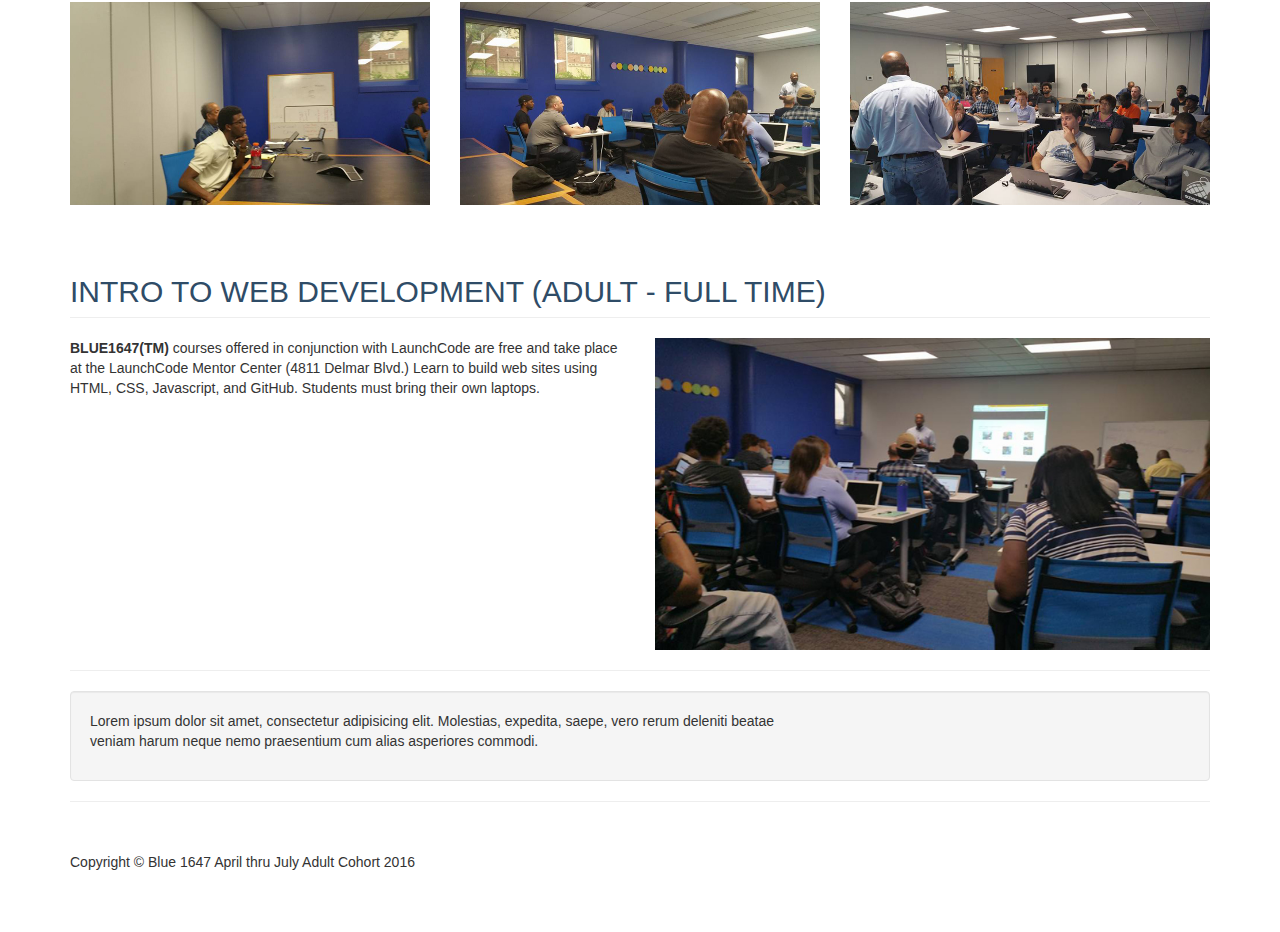
==== commit 1468e1b5: "Added the social media links" ====
--- a/index.html
+++ b/index.html
@@ -30,7 +30,7 @@
 </head>
 
 <body>
-<!--added the gh-pages back-->
+
     <!-- Navigation -->
     <nav class="navbar navbar-inverse navbar-fixed-top" role="navigation">
         <div class="container">
@@ -68,13 +68,13 @@
                         </ul>
                     </li>
                     <li>
-                                <a href="#"><i class="fa fa-1x fa-facebook-square"></i></a>
-                    </li>
-                    <li>
-                                <a href="#"><i class="fa fa-1x fa-linkedin-square"></i></a>
-                    </li>
-                    <li>
-                                <a href="#"><i class="fa fa-1x fa-twitter-square"></i></a>
+                                <a href="https://www.facebook.com/Blue1647/"><i class="fa fa-2x fa-facebook-square"></i></a>
+                    </li>
+                    <li>
+                                <a href="https://www.linkedin.com/company/blue1647"><i class="fa fa-2x fa-linkedin-square"></i></a>
+                    </li>
+                    <li>
+                                <a href="https://twitter.com/blue1647"><i class="fa fa-2x fa-twitter-square"></i></a>
                     </li>
                 </ul>
             </div>
@@ -95,9 +95,9 @@
         <!-- Wrapper for slides -->
         <div class="carousel-inner">
             <div class="item active">
-                <div class="fill" style="background-image:url(images/classblue1.jpg)"></div>
+                <div class="fill" style="background-image:url(images/classpic1.jpg)"></div>
                 <div class="carousel-caption">
-                    <h3>April thru July Adult Co-hort</h3>
+                    <h2>April thru July Adult Co-hort</h2>
                 </div>
             </div>
             <div class="item">
@@ -130,40 +130,39 @@
         <div class="row">
             <div class="col-lg-12">
                 <h1 class="page-header">
-                    Advance Web Design Criteria
+                    Welcome to Modern Business
                 </h1>
             </div>
             <div class="col-md-4">
                 <div class="panel panel-default">
                     <div class="panel-heading">
-                        <h4><i class="fa fa-fw fa-check"></i> HTML5/ CSS/ JAVASCRIPT</h4>
+                        <h4><i class="fa fa-fw fa-check"></i> Bootstrap v3.2.0</h4>
                     </div>
                     <div class="panel-body">
-                        <p><span>HTML5</span><br> Is a markup language used for structuring and presenting content on the World Wide Web. It is the fifth and current version of the HTML standard.<br> <span>CSS</span><br> Is a style sheet language used for describing the presentation of a document written in a markup language.<br> <span>JAVASCRIPT</span> <br>Is a an object-oriented computer programming language commonly used to create interactive effects within web browsers.</p>
-                       
+                        <p>Lorem ipsum dolor sit amet, consectetur adipisicing elit. Itaque, optio corporis quae nulla aspernatur in alias at numquam rerum ea excepturi expedita tenetur assumenda voluptatibus eveniet incidunt dicta nostrum quod?</p>
+                        <a href="#" class="btn btn-default">Learn More</a>
                     </div>
                 </div>
             </div>
             <div class="col-md-4">
                 <div class="panel panel-default">
                     <div class="panel-heading">
-                        <h4><i class="fa fa-fw fa-check"></i> GITHUB</h4>
+                        <h4><i class="fa fa-fw fa-gift"></i> Free &amp; Open Source</h4>
                     </div>
                     <div class="panel-body">
-                        <p><span>GITHUB</span><br> Is a repository hosting service, it provides a Web-based graphical interface and also provides access control and several collaboration features, such as a wikis and basic task management tools for every project.
-</p>
-                        
+                        <p>Lorem ipsum dolor sit amet, consectetur adipisicing elit. Itaque, optio corporis quae nulla aspernatur in alias at numquam rerum ea excepturi expedita tenetur assumenda voluptatibus eveniet incidunt dicta nostrum quod?</p>
+                        <a href="#" class="btn btn-default">Learn More</a>
                     </div>
                 </div>
             </div>
             <div class="col-md-4">
                 <div class="panel panel-default">
                     <div class="panel-heading">
-                        <h4><i class="fa fa-fw fa-check"></i>TWITTER BOOTSTRAP</h4>
+                        <h4><i class="fa fa-fw fa-compass"></i> Easy to Use</h4>
                     </div>
                     <div class="panel-body">
-                        <p><span>TWITTER BOOTSTRAP</span><br> Is a free and open-source front-end web framework for designing websites and web applications. It contains HTML- and CSS-based design templates for typography, forms, buttons, navigation and other interface components, as well as optional JavaScript extensions.</p>
-                        
+                        <p>Lorem ipsum dolor sit amet, consectetur adipisicing elit. Itaque, optio corporis quae nulla aspernatur in alias at numquam rerum ea excepturi expedita tenetur assumenda voluptatibus eveniet incidunt dicta nostrum quod?</p>
+                        <a href="#" class="btn btn-default">Learn More</a>
                     </div>
                 </div>
             </div>
@@ -173,82 +172,49 @@
         <!-- Portfolio Section -->
         <div class="row">
             <div class="col-lg-12">
-                <h2 class="page-header">Our Students In Action</h2>
-            </div>
-            <div class="col-md-4 col-sm-6">
-                
+                <h2 class="page-header">Portfolio Heading</h2>
+            </div>
+            <div class="col-md-4 col-sm-6">
+                <a href="portfolio-item.html">
                     <img class="img-responsive img-portfolio img-hover" src="images/student1.jpg" alt="">
-                
-            </div>
-            <div class="col-md-4 col-sm-6">
-                
+                </a>
+            </div>
+            <div class="col-md-4 col-sm-6">
+                <a href="portfolio-item.html">
                     <img class="img-responsive img-portfolio img-hover" src="images/student2.jpg" alt="">
-            
-            </div>
-            <div class="col-md-4 col-sm-6">
-                
+                </a>
+            </div>
+            <div class="col-md-4 col-sm-6">
+                <a href="portfolio-item.html">
                     <img class="img-responsive img-portfolio img-hover" src="images/student13.jpg" alt="">
-                
-            </div>
-            <div class="col-md-4 col-sm-6">
-                
+                </a>
+            </div>
+            <div class="col-md-4 col-sm-6">
+                <a href="portfolio-item.html">
                     <img class="img-responsive img-portfolio img-hover" src="images/student4.jpg" alt="">
-                
-            </div>
-            <div class="col-md-4 col-sm-6">
-                
+                </a>
+            </div>
+            <div class="col-md-4 col-sm-6">
+                <a href="portfolio-item.html">
                     <img class="img-responsive img-portfolio img-hover" src="images/student5.jpg" alt="">
-            
-            </div>
-            <div class="col-md-4 col-sm-6">
-                
-                    <img class="img-responsive img-portfolio img-hover" src="images/student19.jpg" alt="">
-            
-            </div>
-         <div class="col-md-4 col-sm-6">
-                
-                    <img class="img-responsive img-portfolio img-hover" src="images/student11.jpg" alt="">
-                
-            </div>
-            <div class="col-md-4 col-sm-6">
-                
-                    <img class="img-responsive img-portfolio img-hover" src="images/student14.jpg" alt="">
-            
-            </div>
-            <div class="col-md-4 col-sm-6">
-                
-                    <img class="img-responsive img-portfolio img-hover" src="images/student17.jpg" alt="">
-            
-            </div>
-            <div class="col-md-4 col-sm-6">
-                
-                    <img class="img-responsive img-portfolio img-hover" src="images/codepics.jpg" alt="">
-            
-            </div>
-            <div class="col-md-4 col-sm-6">
-                
-                    <img class="img-responsive img-portfolio img-hover" src="images/student20.jpg" alt="">
-            
-            </div>
-            <div class="col-md-4 col-sm-6">
-                
-                    <img class="img-responsive img-portfolio img-hover" src="images/session.jpg" alt="">
-            
+                </a>
+            </div>
+            <div class="col-md-4 col-sm-6">
+                <a href="portfolio-item.html">
+                    <img class="img-responsive img-portfolio img-hover" src="images/student6.jpg" alt="">
+                </a>
             </div>
         </div>
         <!-- /.row -->
 
         <!-- Features Section -->
         <div class="row">
-           
-             <div class="col-lg-12">
+            <div class="col-lg-12">
                 <h2 class="page-header">INTRO TO WEB DEVELOPMENT (ADULT - FULL TIME)</h2>
             </div>
             <div class="col-md-6">
                 
-              <p><b>LaunchCode</b> is partnering with Chicago-based <b>BLUE|1647(TM)</b> to provide free full and part-time coding bootcamps to youth and adults from underrepresented backgrounds. BLUE|1647 offers 13-week bootcamps for beginners focusing on web development.</p>
-                
-              <p><b>BLUE1647(TM)</b> courses offered in conjunction with <b>LaunchCode</b> are free and take place at the <b>LaunchCode Mentor Center</b> (4811 Delmar Blvd.) Learn to build web sites using HTML, CSS, Javascript, and GitHub. Students must bring their own laptops.</p>
+              <p><b>BLUE1647(TM)</b> courses offered in conjunction with LaunchCode are free and take place at the LaunchCode Mentor Center (4811 Delmar Blvd.) Learn to build web sites using HTML, CSS, Javascript, and GitHub. Students must bring their own laptops.</p>
             </div>
             <div class="col-md-6">
                 <img class="img-responsive" src="images/student3.jpg" alt="">
@@ -261,8 +227,8 @@
         <!-- Call to Action Section -->
         <div class="well">
             <div class="row">
-                <div class="col-md-12">
-                    <p class="phrase">WE SHOW WE CARE WHEN WE SHARE</p>
+                <div class="col-md-8">
+                    <p>Lorem ipsum dolor sit amet, consectetur adipisicing elit. Molestias, expedita, saepe, vero rerum deleniti beatae veniam harum neque nemo praesentium cum alias asperiores commodi.</p>
                 </div>
                
             </div>
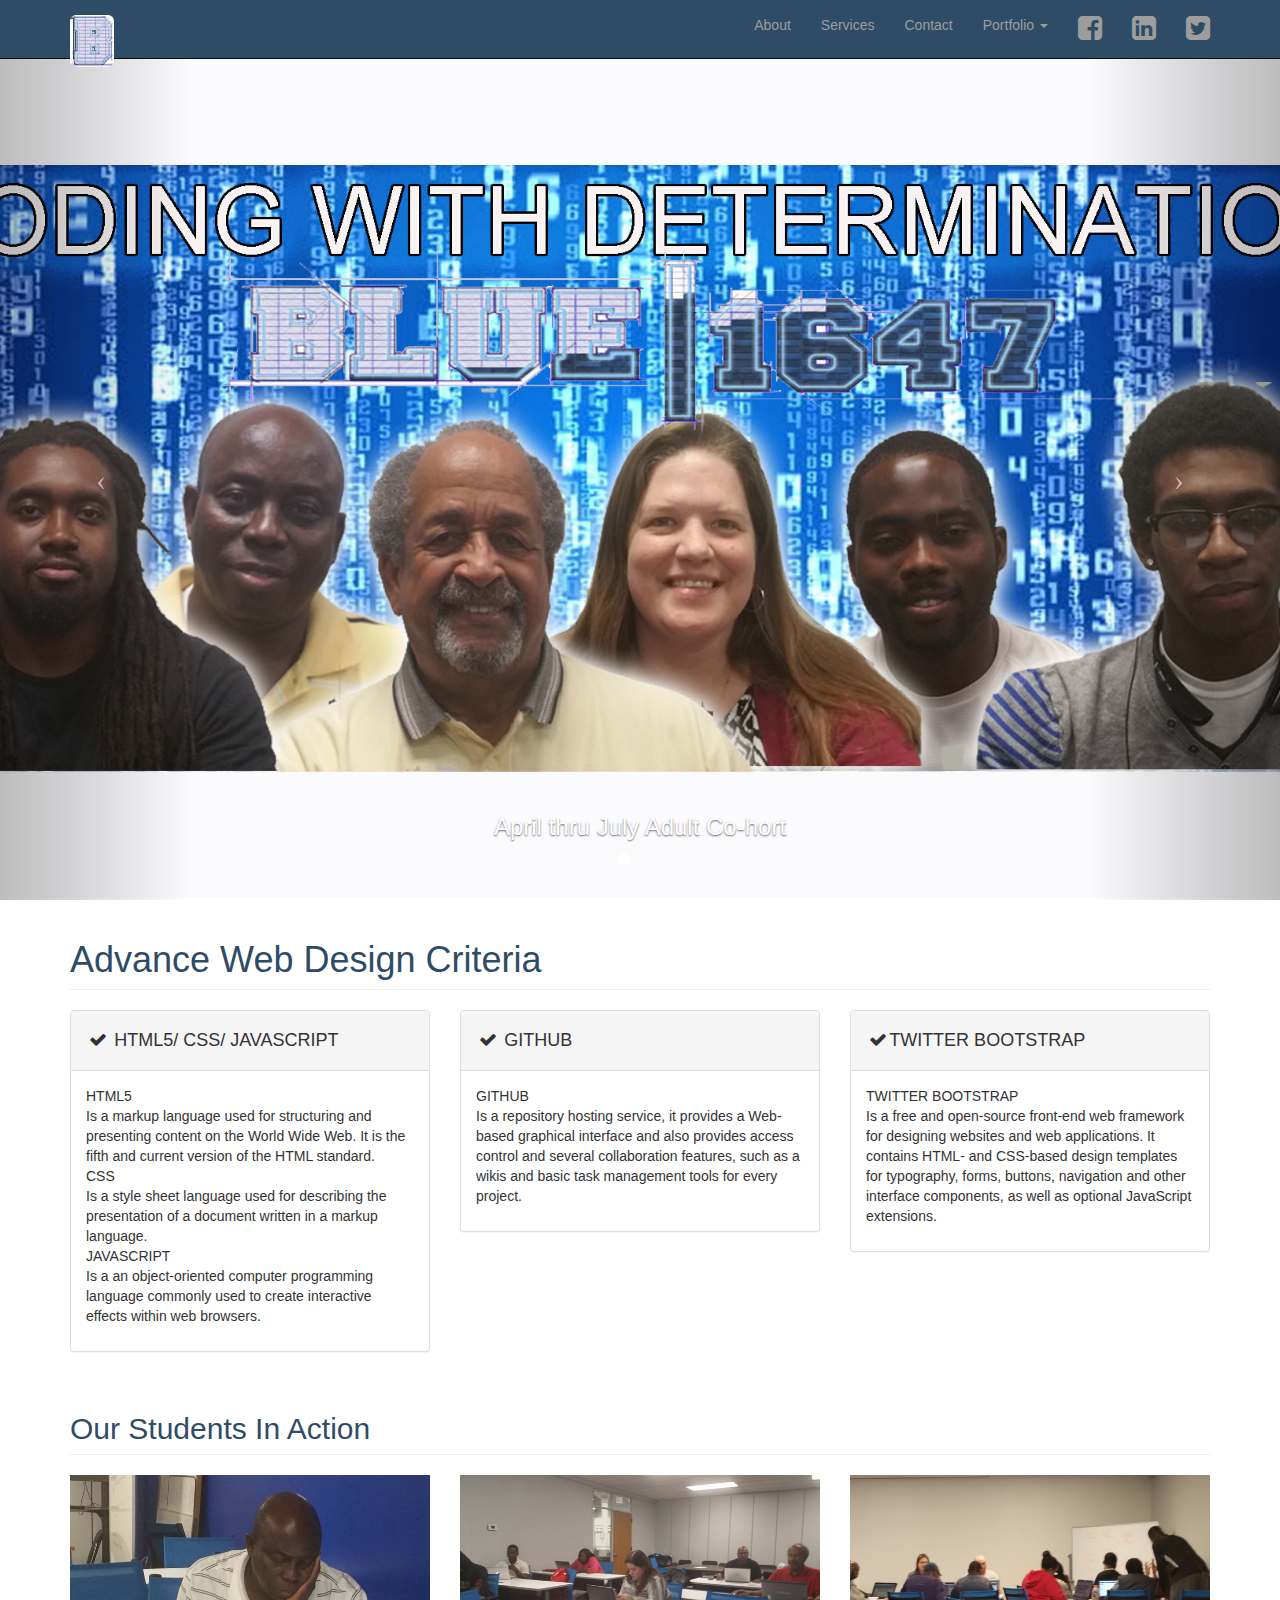
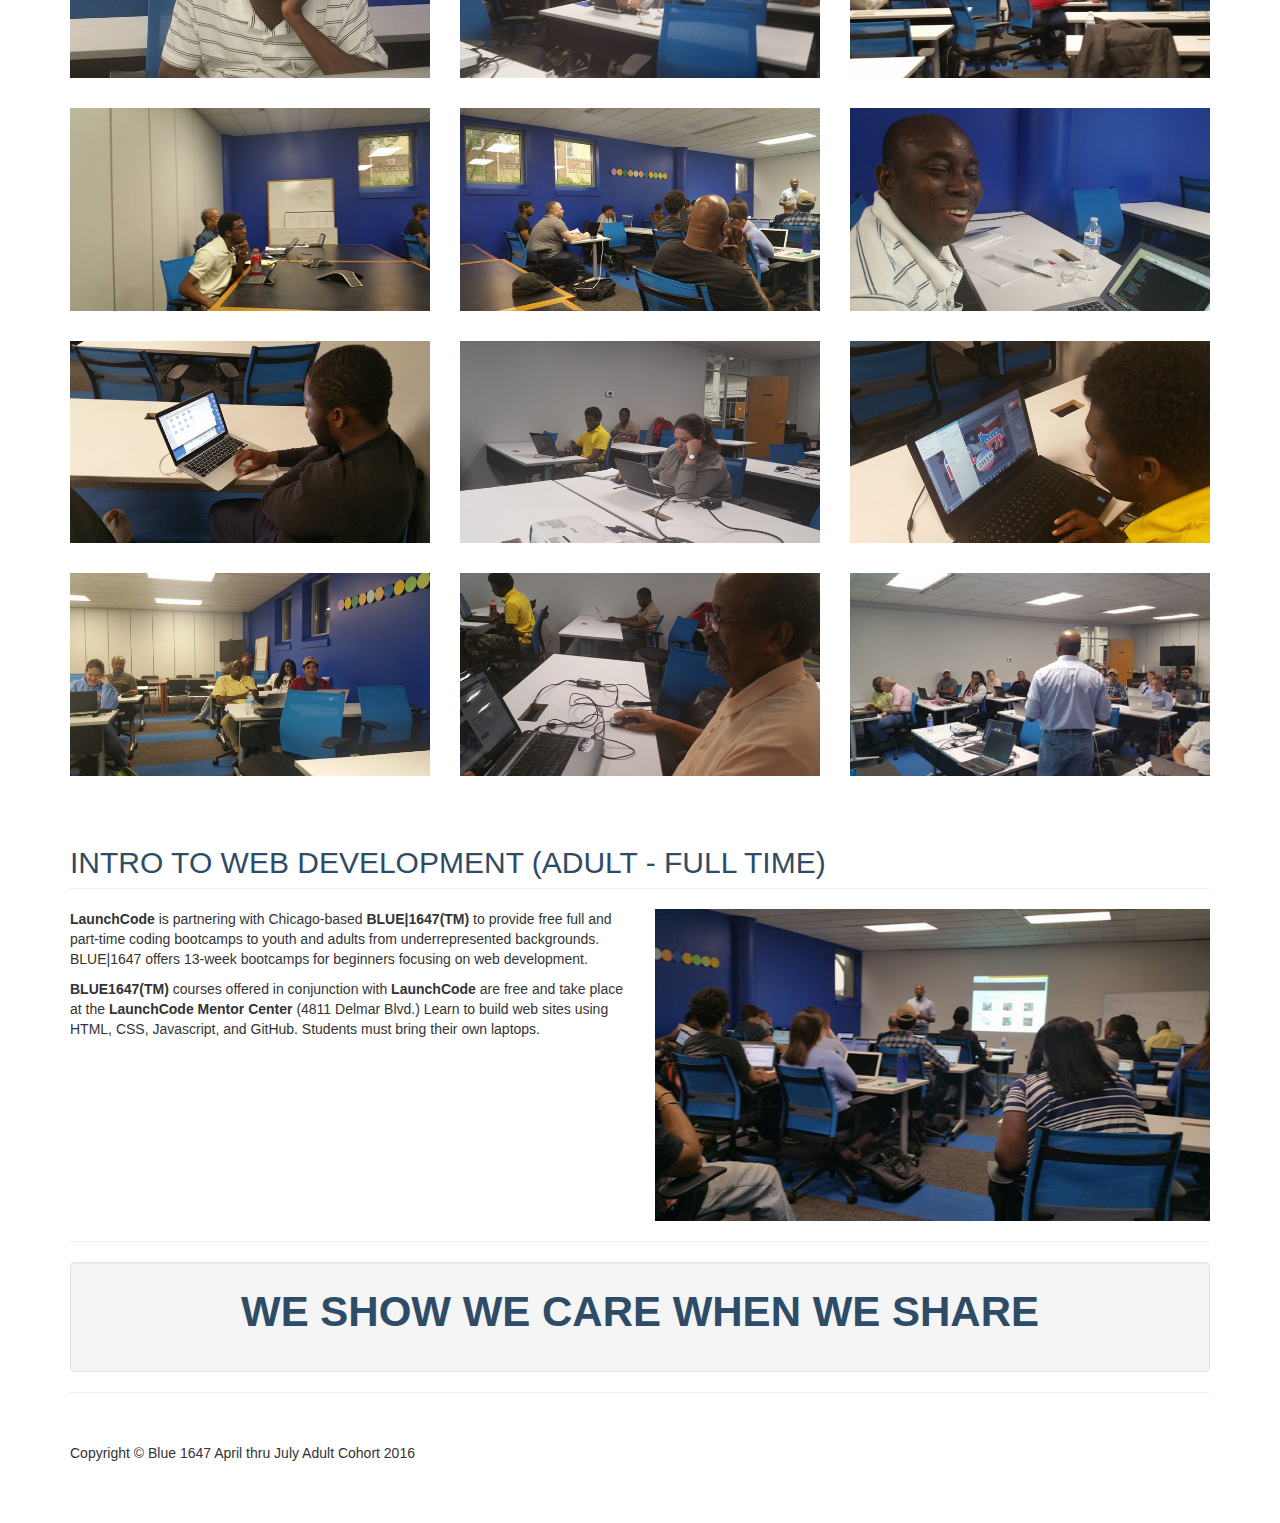
==== commit 9ba3f76d: "Update index.html" ====
--- a/index.html
+++ b/index.html
@@ -30,7 +30,7 @@
 </head>
 
 <body>
-
+<!--added the gh-pages back-->
     <!-- Navigation -->
     <nav class="navbar navbar-inverse navbar-fixed-top" role="navigation">
         <div class="container">
@@ -95,9 +95,9 @@
         <!-- Wrapper for slides -->
         <div class="carousel-inner">
             <div class="item active">
-                <div class="fill" style="background-image:url(images/classpic1.jpg)"></div>
+                <div class="fill" style="background-image:url(images/classblue1.jpg)"></div>
                 <div class="carousel-caption">
-                    <h2>April thru July Adult Co-hort</h2>
+                    <h3>April thru July Adult Co-hort</h3>
                 </div>
             </div>
             <div class="item">
@@ -130,39 +130,40 @@
         <div class="row">
             <div class="col-lg-12">
                 <h1 class="page-header">
-                    Welcome to Modern Business
+                    Advance Web Design Criteria
                 </h1>
             </div>
             <div class="col-md-4">
                 <div class="panel panel-default">
                     <div class="panel-heading">
-                        <h4><i class="fa fa-fw fa-check"></i> Bootstrap v3.2.0</h4>
+                        <h4><i class="fa fa-fw fa-check"></i> HTML5/ CSS/ JAVASCRIPT</h4>
                     </div>
                     <div class="panel-body">
-                        <p>Lorem ipsum dolor sit amet, consectetur adipisicing elit. Itaque, optio corporis quae nulla aspernatur in alias at numquam rerum ea excepturi expedita tenetur assumenda voluptatibus eveniet incidunt dicta nostrum quod?</p>
-                        <a href="#" class="btn btn-default">Learn More</a>
+                        <p><span>HTML5</span><br> Is a markup language used for structuring and presenting content on the World Wide Web. It is the fifth and current version of the HTML standard.<br> <span>CSS</span><br> Is a style sheet language used for describing the presentation of a document written in a markup language.<br> <span>JAVASCRIPT</span> <br>Is a an object-oriented computer programming language commonly used to create interactive effects within web browsers.</p>
+                       
                     </div>
                 </div>
             </div>
             <div class="col-md-4">
                 <div class="panel panel-default">
                     <div class="panel-heading">
-                        <h4><i class="fa fa-fw fa-gift"></i> Free &amp; Open Source</h4>
+                        <h4><i class="fa fa-fw fa-check"></i> GITHUB</h4>
                     </div>
                     <div class="panel-body">
-                        <p>Lorem ipsum dolor sit amet, consectetur adipisicing elit. Itaque, optio corporis quae nulla aspernatur in alias at numquam rerum ea excepturi expedita tenetur assumenda voluptatibus eveniet incidunt dicta nostrum quod?</p>
-                        <a href="#" class="btn btn-default">Learn More</a>
+                        <p><span>GITHUB</span><br> Is a repository hosting service, it provides a Web-based graphical interface and also provides access control and several collaboration features, such as a wikis and basic task management tools for every project.
+</p>
+                        
                     </div>
                 </div>
             </div>
             <div class="col-md-4">
                 <div class="panel panel-default">
                     <div class="panel-heading">
-                        <h4><i class="fa fa-fw fa-compass"></i> Easy to Use</h4>
+                        <h4><i class="fa fa-fw fa-check"></i>TWITTER BOOTSTRAP</h4>
                     </div>
                     <div class="panel-body">
-                        <p>Lorem ipsum dolor sit amet, consectetur adipisicing elit. Itaque, optio corporis quae nulla aspernatur in alias at numquam rerum ea excepturi expedita tenetur assumenda voluptatibus eveniet incidunt dicta nostrum quod?</p>
-                        <a href="#" class="btn btn-default">Learn More</a>
+                        <p><span>TWITTER BOOTSTRAP</span><br> Is a free and open-source front-end web framework for designing websites and web applications. It contains HTML- and CSS-based design templates for typography, forms, buttons, navigation and other interface components, as well as optional JavaScript extensions.</p>
+                        
                     </div>
                 </div>
             </div>
@@ -172,49 +173,82 @@
         <!-- Portfolio Section -->
         <div class="row">
             <div class="col-lg-12">
-                <h2 class="page-header">Portfolio Heading</h2>
-            </div>
-            <div class="col-md-4 col-sm-6">
-                <a href="portfolio-item.html">
+                <h2 class="page-header">Our Students In Action</h2>
+            </div>
+            <div class="col-md-4 col-sm-6">
+                
                     <img class="img-responsive img-portfolio img-hover" src="images/student1.jpg" alt="">
-                </a>
-            </div>
-            <div class="col-md-4 col-sm-6">
-                <a href="portfolio-item.html">
+                
+            </div>
+            <div class="col-md-4 col-sm-6">
+                
                     <img class="img-responsive img-portfolio img-hover" src="images/student2.jpg" alt="">
-                </a>
-            </div>
-            <div class="col-md-4 col-sm-6">
-                <a href="portfolio-item.html">
+            
+            </div>
+            <div class="col-md-4 col-sm-6">
+                
                     <img class="img-responsive img-portfolio img-hover" src="images/student13.jpg" alt="">
-                </a>
-            </div>
-            <div class="col-md-4 col-sm-6">
-                <a href="portfolio-item.html">
+                
+            </div>
+            <div class="col-md-4 col-sm-6">
+                
                     <img class="img-responsive img-portfolio img-hover" src="images/student4.jpg" alt="">
-                </a>
-            </div>
-            <div class="col-md-4 col-sm-6">
-                <a href="portfolio-item.html">
+                
+            </div>
+            <div class="col-md-4 col-sm-6">
+                
                     <img class="img-responsive img-portfolio img-hover" src="images/student5.jpg" alt="">
-                </a>
-            </div>
-            <div class="col-md-4 col-sm-6">
-                <a href="portfolio-item.html">
-                    <img class="img-responsive img-portfolio img-hover" src="images/student6.jpg" alt="">
-                </a>
+            
+            </div>
+            <div class="col-md-4 col-sm-6">
+                
+                    <img class="img-responsive img-portfolio img-hover" src="images/student19.jpg" alt="">
+            
+            </div>
+         <div class="col-md-4 col-sm-6">
+                
+                    <img class="img-responsive img-portfolio img-hover" src="images/student11.jpg" alt="">
+                
+            </div>
+            <div class="col-md-4 col-sm-6">
+                
+                    <img class="img-responsive img-portfolio img-hover" src="images/student14.jpg" alt="">
+            
+            </div>
+            <div class="col-md-4 col-sm-6">
+                
+                    <img class="img-responsive img-portfolio img-hover" src="images/student17.jpg" alt="">
+            
+            </div>
+            <div class="col-md-4 col-sm-6">
+                
+                    <img class="img-responsive img-portfolio img-hover" src="images/codepics.jpg" alt="">
+            
+            </div>
+            <div class="col-md-4 col-sm-6">
+                
+                    <img class="img-responsive img-portfolio img-hover" src="images/student20.jpg" alt="">
+            
+            </div>
+            <div class="col-md-4 col-sm-6">
+                
+                    <img class="img-responsive img-portfolio img-hover" src="images/session.jpg" alt="">
+            
             </div>
         </div>
         <!-- /.row -->
 
         <!-- Features Section -->
         <div class="row">
-            <div class="col-lg-12">
+           
+             <div class="col-lg-12">
                 <h2 class="page-header">INTRO TO WEB DEVELOPMENT (ADULT - FULL TIME)</h2>
             </div>
             <div class="col-md-6">
                 
-              <p><b>BLUE1647(TM)</b> courses offered in conjunction with LaunchCode are free and take place at the LaunchCode Mentor Center (4811 Delmar Blvd.) Learn to build web sites using HTML, CSS, Javascript, and GitHub. Students must bring their own laptops.</p>
+              <p><b>LaunchCode</b> is partnering with Chicago-based <b>BLUE|1647(TM)</b> to provide free full and part-time coding bootcamps to youth and adults from underrepresented backgrounds. BLUE|1647 offers 13-week bootcamps for beginners focusing on web development.</p>
+                
+              <p><b>BLUE1647(TM)</b> courses offered in conjunction with <b>LaunchCode</b> are free and take place at the <b>LaunchCode Mentor Center</b> (4811 Delmar Blvd.) Learn to build web sites using HTML, CSS, Javascript, and GitHub. Students must bring their own laptops.</p>
             </div>
             <div class="col-md-6">
                 <img class="img-responsive" src="images/student3.jpg" alt="">
@@ -227,8 +261,8 @@
         <!-- Call to Action Section -->
         <div class="well">
             <div class="row">
-                <div class="col-md-8">
-                    <p>Lorem ipsum dolor sit amet, consectetur adipisicing elit. Molestias, expedita, saepe, vero rerum deleniti beatae veniam harum neque nemo praesentium cum alias asperiores commodi.</p>
+                <div class="col-md-12">
+                    <p class="phrase">WE SHOW WE CARE WHEN WE SHARE</p>
                 </div>
                
             </div>
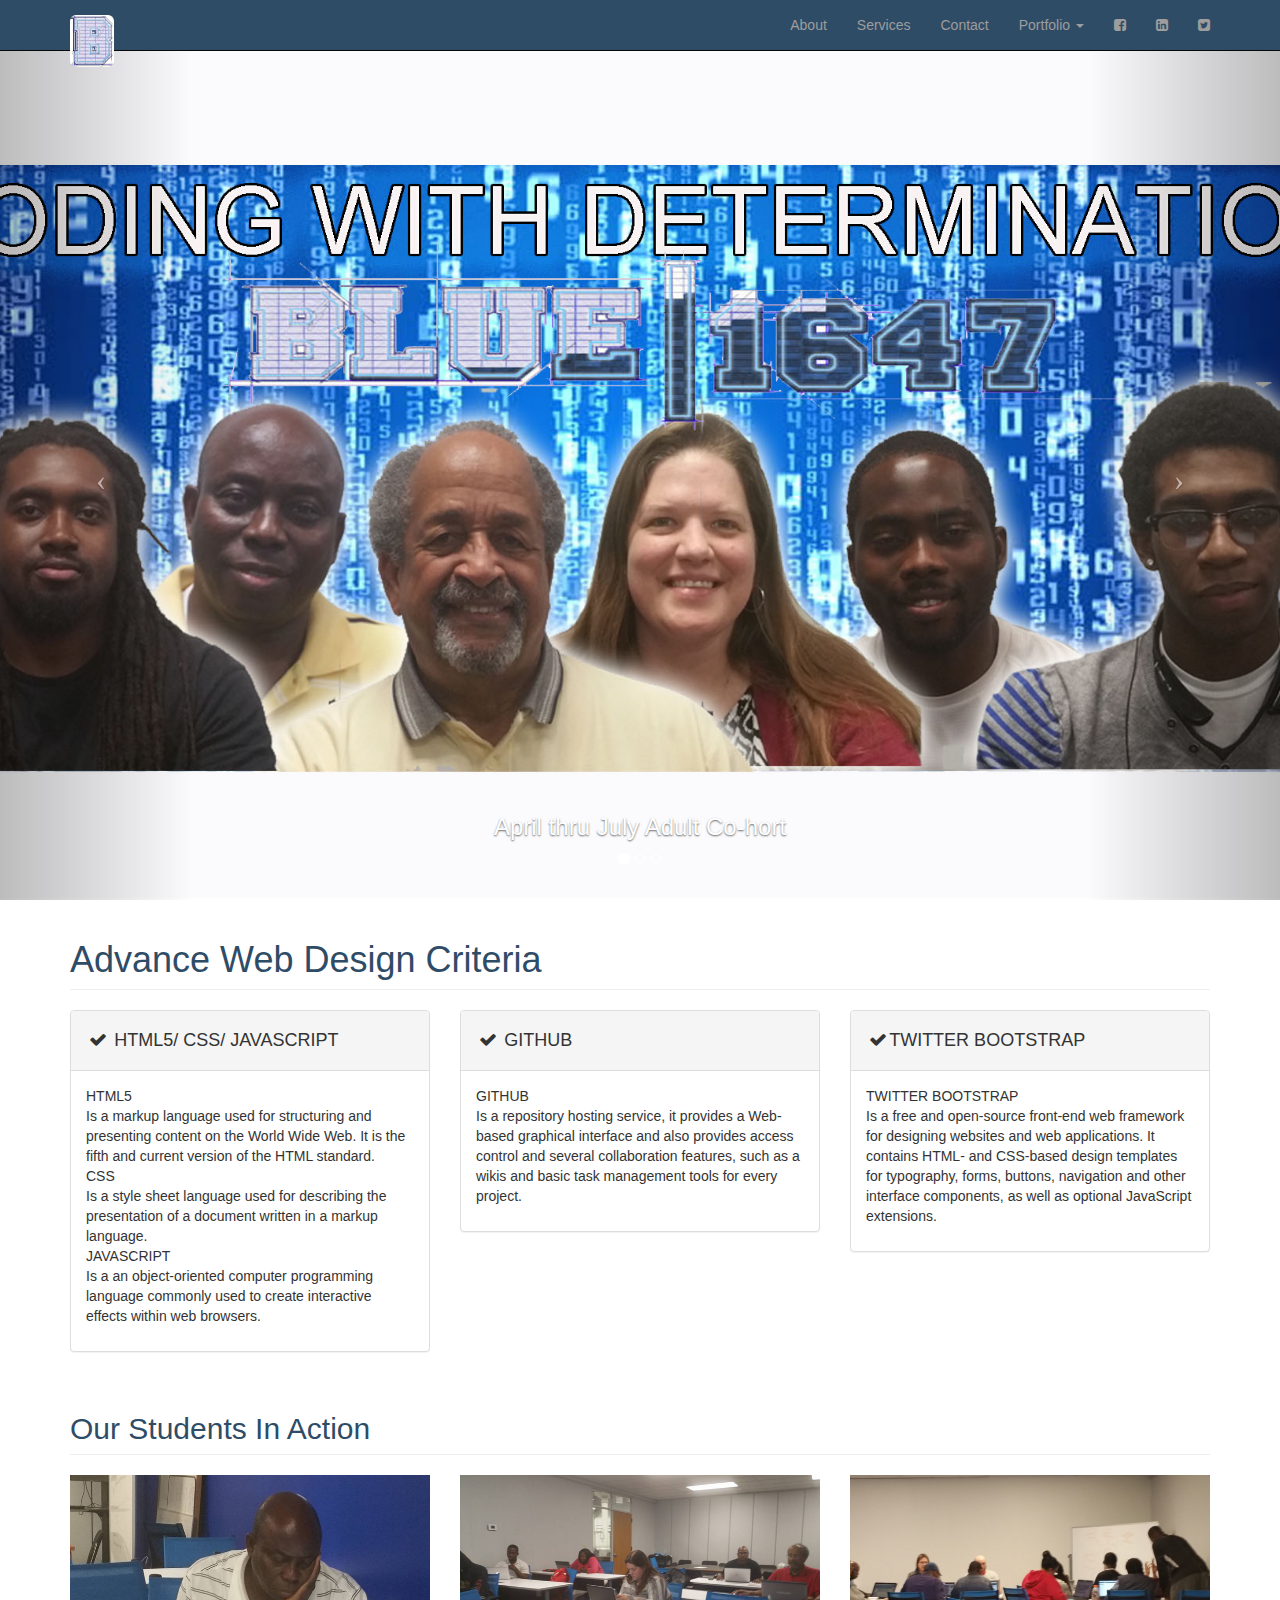
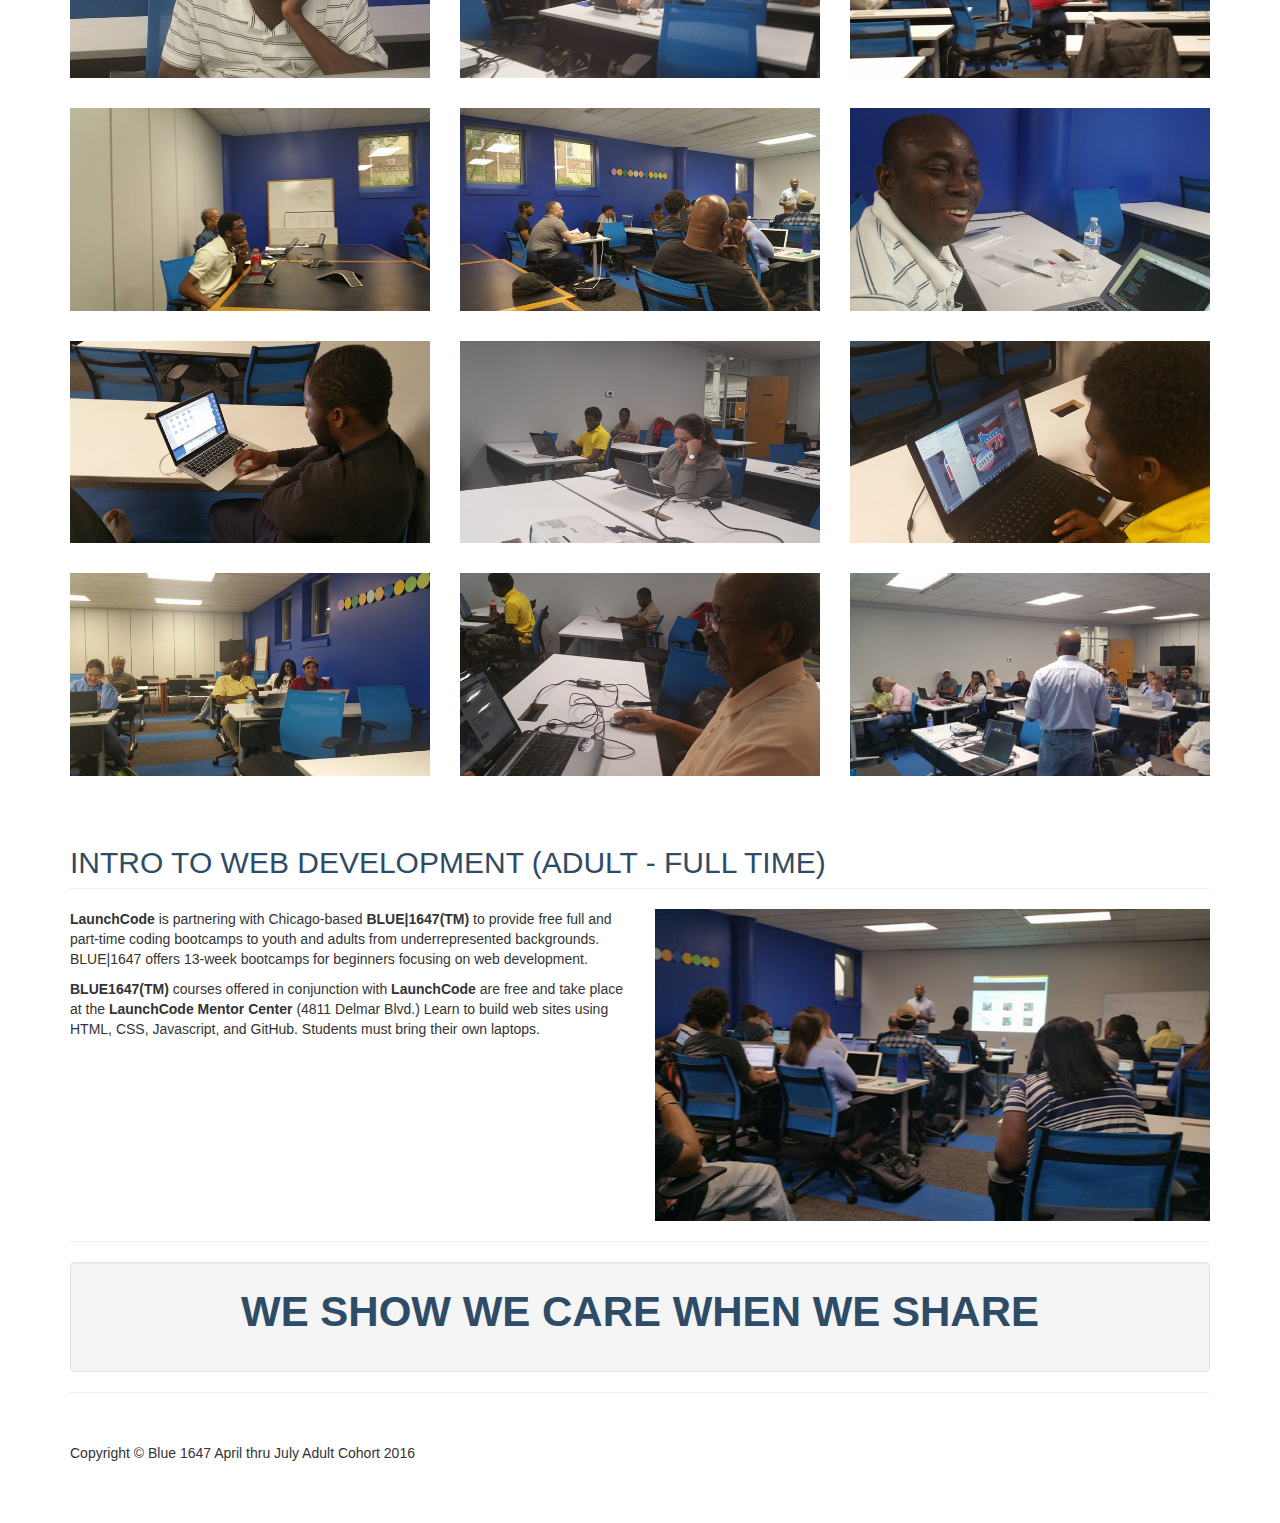
==== commit cfb8dd0a: "Update index.html" ====
--- a/index.html
+++ b/index.html
@@ -68,13 +68,13 @@
                         </ul>
                     </li>
                     <li>
-                                <a href="https://www.facebook.com/Blue1647/"><i class="fa fa-2x fa-facebook-square"></i></a>
-                    </li>
-                    <li>
-                                <a href="https://www.linkedin.com/company/blue1647"><i class="fa fa-2x fa-linkedin-square"></i></a>
-                    </li>
-                    <li>
-                                <a href="https://twitter.com/blue1647"><i class="fa fa-2x fa-twitter-square"></i></a>
+                                <a href="https://www.facebook.com/Blue1647/"><i class="fa fa-1x fa-facebook-square"></i></a>
+                    </li>
+                    <li>
+                                <a href="https://www.linkedin.com/company/blue1647"><i class="fa fa-1x fa-linkedin-square"></i></a>
+                    </li>
+                    <li>
+                                <a href="https://twitter.com/blue1647"><i class="fa fa-1x fa-twitter-square"></i></a>
                     </li>
                 </ul>
             </div>
